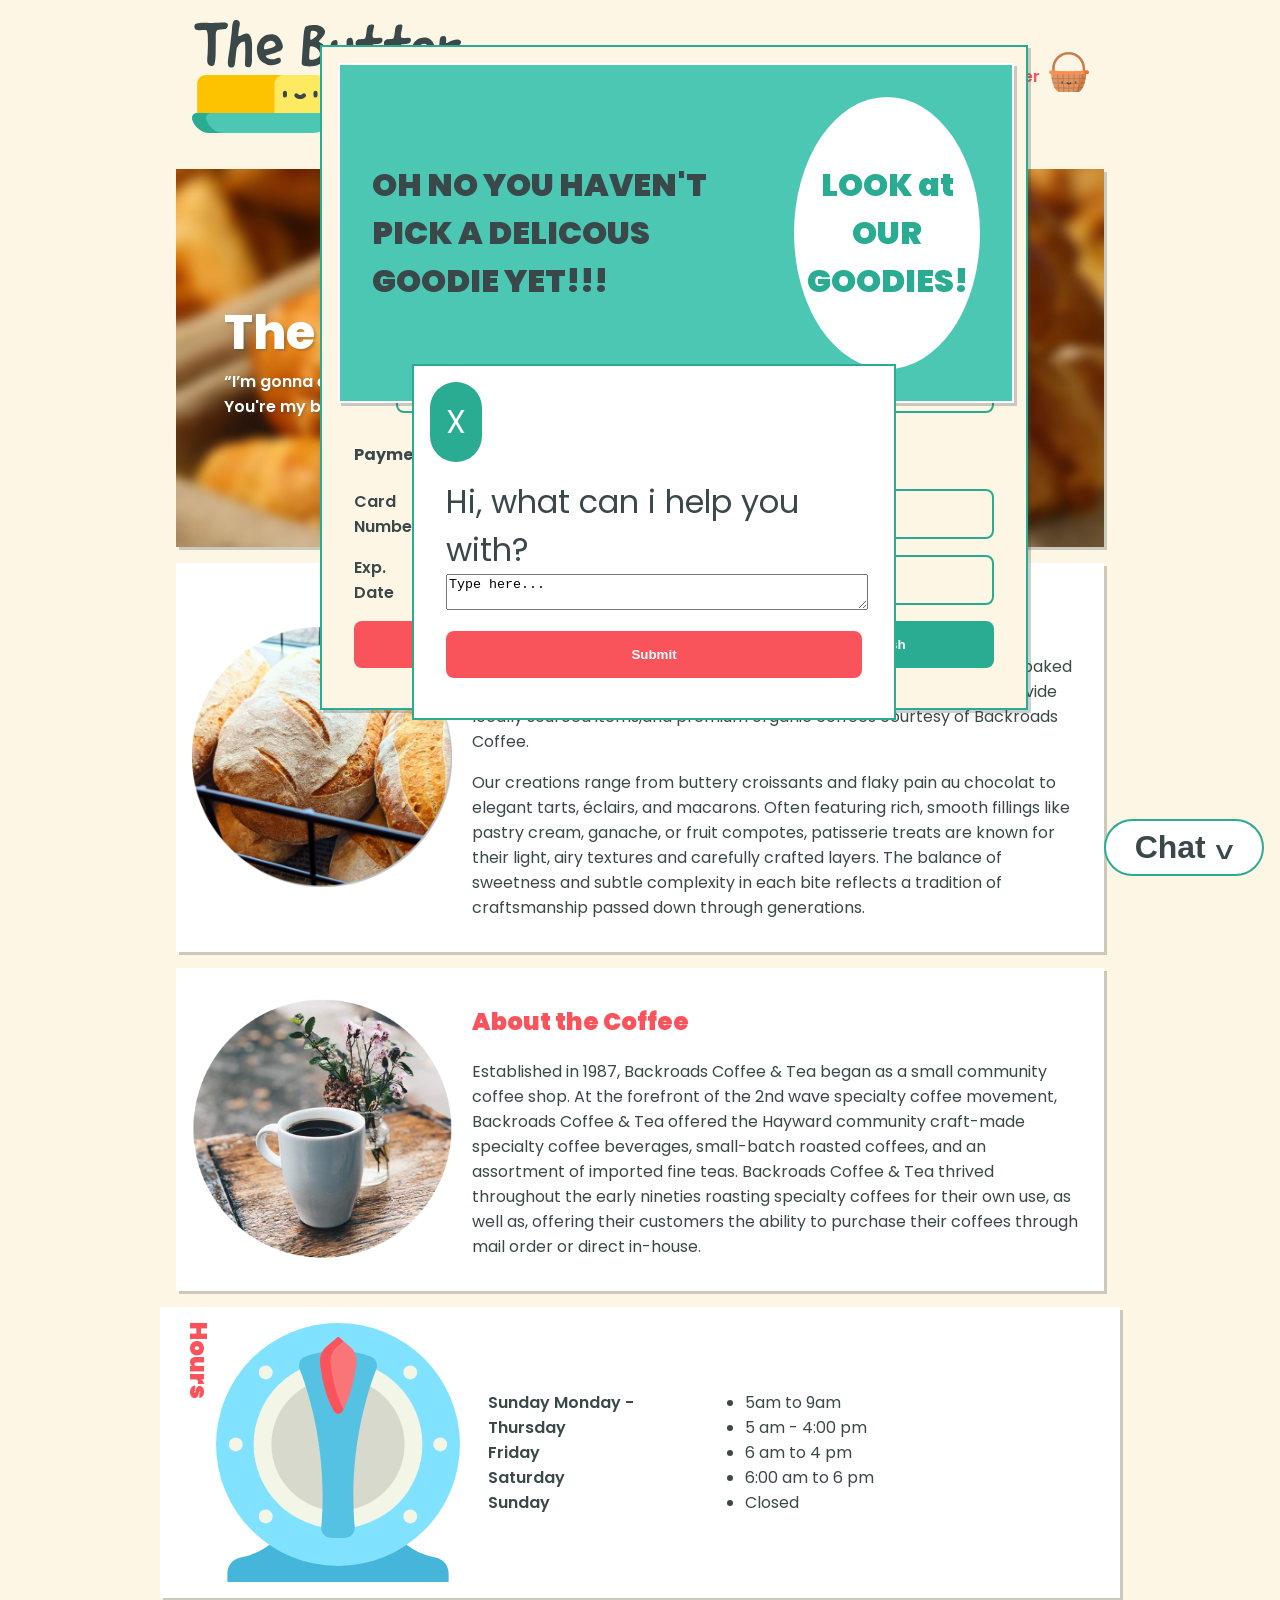
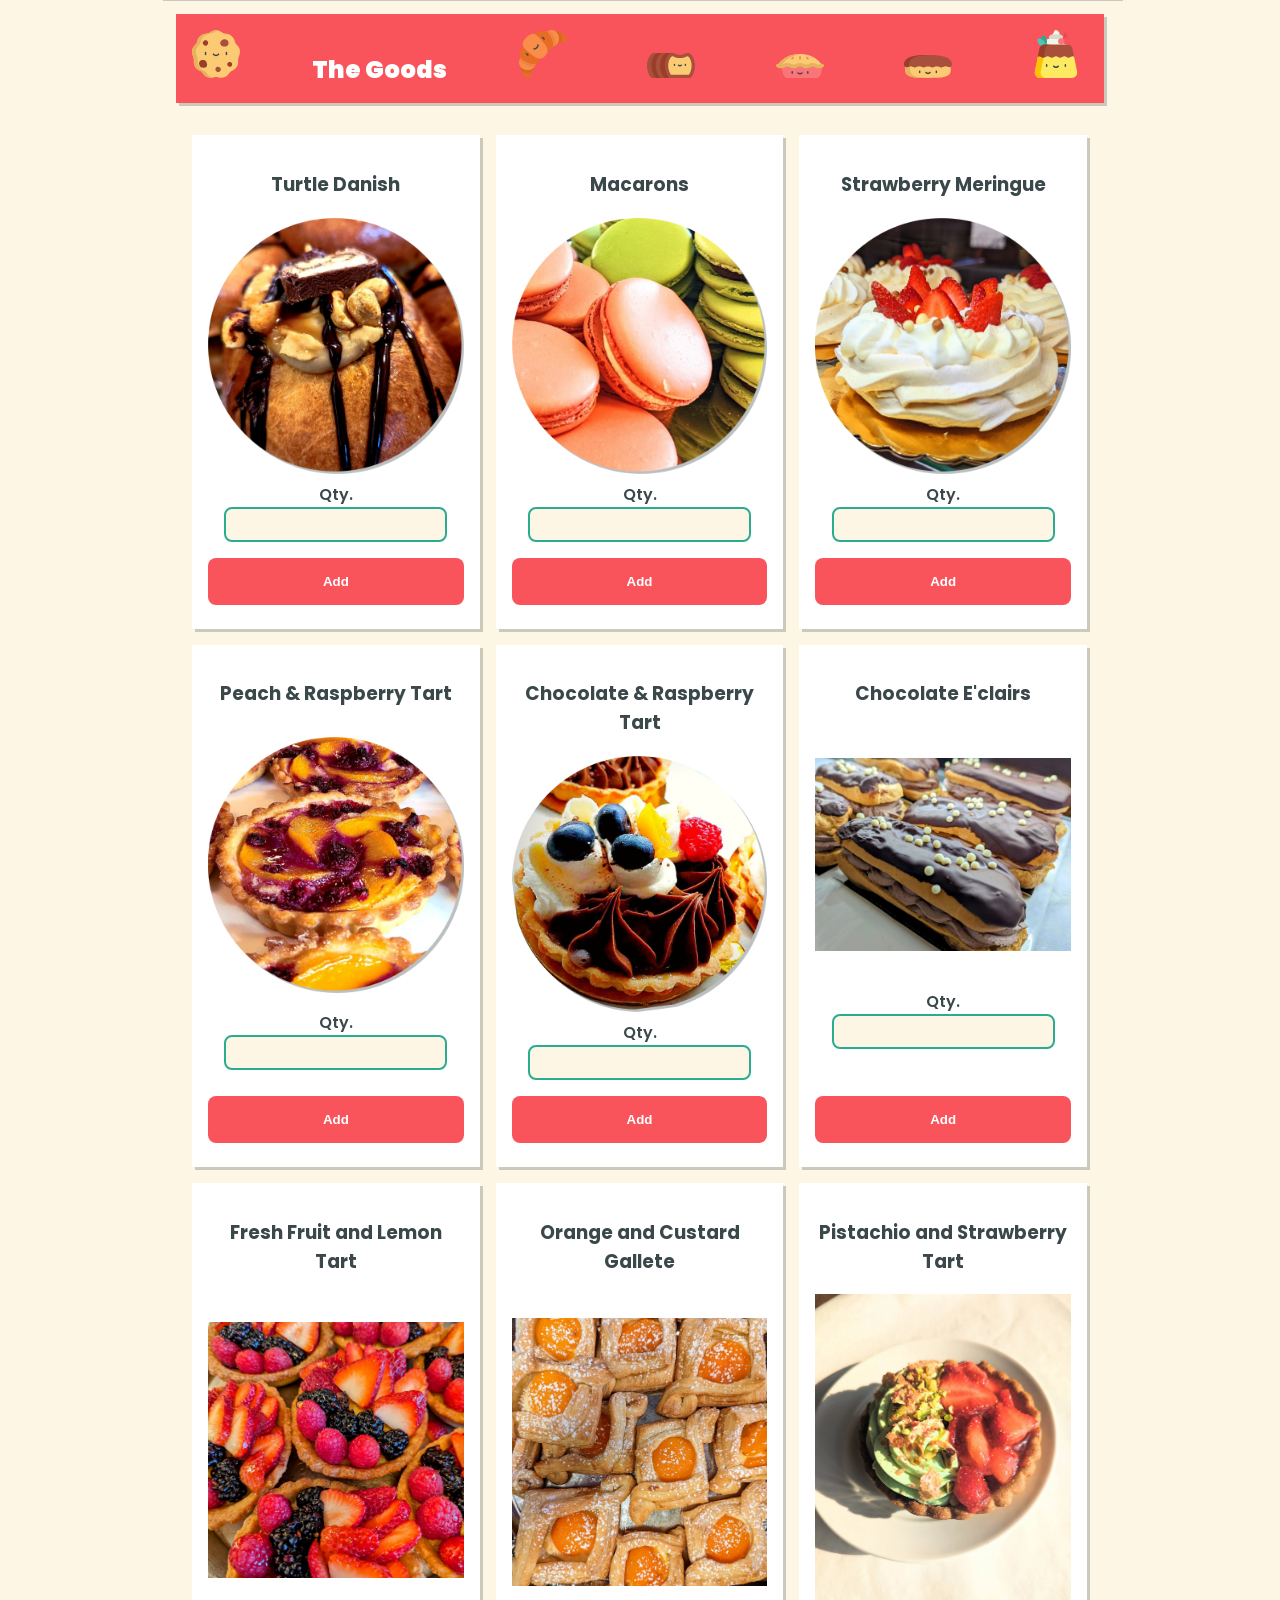
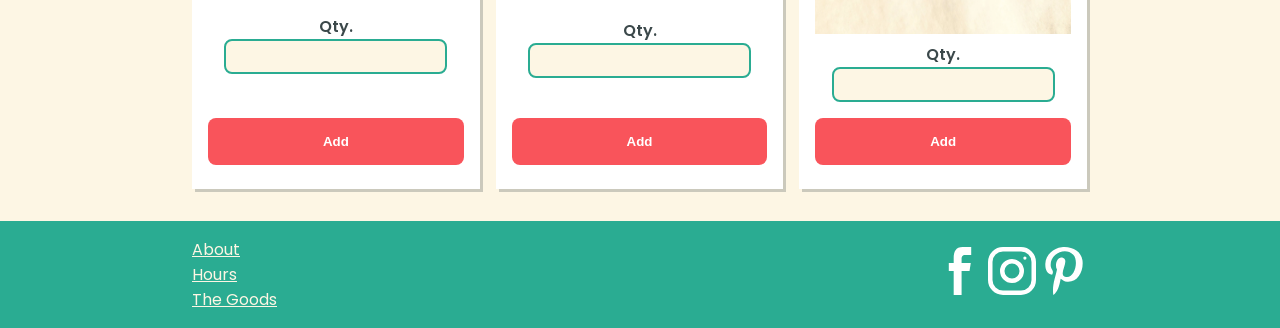
==== index.html @ 8647390a "added dialog box" ====
<!DOCTYPE html>
<html lang="en">
<head>
    <meta charset="UTF-8">
    <meta http-equiv="X-UA-Compatible" content="IE=edge">
    <meta name="viewport" content="width=device-width, initial-scale=1.0">
    <title>The Butter Half - Bakery</title>
    <link rel="stylesheet" href="styles.css">
    <script src="scripts.js"></script>
    <link rel="preconnect" href="https://fonts.googleapis.com">
    <link rel="preconnect" href="https://fonts.gstatic.com" crossorigin>
    <link href="https://fonts.googleapis.com/css2?family=Poppins:ital,wght@0,100;0,200;0,300;0,400;0,500;0,600;0,700;0,800;0,900;1,100;1,200;1,300;1,400;1,500;1,600;1,700;1,800;1,900&display=swap" rel="stylesheet">
    <script src="scripts.js"></script>
    <link rel="apple-touch-icon" sizes="180x180" href="images/favicon/apple-touch-icon.png">
    <link rel="icon" type="image/png" sizes="32x32" href="images/favicon/favicon-32x32.png">
    <link rel="icon" type="image/png" sizes="16x16" href="images/favicon/favicon-16x16.png">
    <link rel="manifest" href="images/favicon/site.webmanifest">
    <link rel="preconnect" href="https://fonts.googleapis.com">
    <link rel="preconnect" href="https://fonts.gstatic.com" crossorigin>
    <link href="https://fonts.googleapis.com/css2?family=Kablammo&display=swap" rel="stylesheet">
</head>
<body>
    <div class="overlay toggle-nav"></div>
    <header>
        <img src="images/butter-half-logo.svg" alt="The Butter Half">
        <div class="hamburger" onclick="toggleNav()"><hr><hr><hr></div>
        <nav class="toggle-nav">
            <a href="#about">about</a>
            <a href="#hours">hours</a>
            <a href="#order">order</a>
        </nav>
    </header>
    <main>
        <section>
            <h1>The Butter Half Bakery</h1>
            <p>“I’m gonna eat you 'cause baby<br>You're my butter half”</p>
        </section>
        <section id="about" class="about">
            <img src="images/about.png" alt="bread in a basket">
            <div>
                <h2>About the Bakery</h2>
                <p>We make all of our food from scratch, ranging from authentic French baked goods to an assortment of American offerings, and we're proud to provide locally sourced items,and premium organic coffees courtesy of Backroads Coffee.</p>
                <p>Our creations range from buttery croissants and flaky pain au chocolat to elegant tarts, éclairs, and macarons. Often featuring rich, smooth fillings like pastry cream, ganache, or fruit compotes, patisserie treats are known for their light, airy textures and carefully crafted layers. The balance of sweetness and subtle complexity in each bite reflects a tradition of craftsmanship passed down through generations.</p>
            </div>
        </section>
        <section class="about">
            <img src="images/classic-cup-of-coffee.png" alt="bread in a basket">
            <div>
                <h2>About the Coffee</h2>
                <p>Established in 1987, Backroads Coffee & Tea began as a small community coffee shop. At the forefront of the 2nd wave specialty coffee movement, Backroads Coffee & Tea offered the Hayward community craft-made specialty coffee beverages, small-batch roasted coffees, and an assortment of imported fine teas. Backroads Coffee & Tea thrived throughout the early nineties roasting specialty coffees for their own use, as well as, offering their customers the ability to purchase their coffees through mail order or direct in-house.</p>
            </div>
        </section>
        <section id="hours" class="hours">
            <img src="images/timer.svg" alt="blue timer">
            <div>
                <h2>Hours</h2>
                <p>Sunday
                    Monday - Thursday<br>
                    Friday<br>
                    Saturday<br>
                    Sunday</p>
                <ul>
                    <li>5am to 9am </li>
                    <li>5 am - 4:00 pm</li>
                    <li>6 am to 4 pm</li>
                    <li>6:00 am to 6 pm</li>
                    <li>Closed</li>
                </ul>
            </div>
        </section>
        <section class="goods" id="order">
            <img src="images/cookie.svg" alt="cookie">
            <h2>The Goods</h2>
            <img src="images/croissant.svg" alt="croissant">
            <img src="images/bread.svg" alt="bread">
            <img src="images/pie.svg" alt="pie">
            <img src="images/donut.svg" alt="chocolate covered donut">
            <img src="images/pudding.svg" alt="pudding">
        </section>
        <section class="order">
            <form>
                <div>
                    <h3>Turtle Danish</h3>
                    <img src="images/danish.png" alt="delicious danish">
                    <label>Qty.<input type="number"></label>
                    <button onclick="addtoCart()">Add</button>
                </div>
                <div>
                    <h3>Macarons</h3>
                    <img src="images/macarons.png" alt="macarons">
                    <label>Qty.<input type="number"></label>
                    <button onclick="addtoCart()">Add</button>
                </div>
                <div>
                    <h3>Strawberry Meringue</h3>
                    <img src="images/strawberry-meringue.png" alt="strawberry meringue">
                    <label>Qty.<input type="number"></label>
                    <button onclick="addtoCart()">Add</button>
                </div>
                <div>
                    <h3>Peach & Raspberry Tart</h3>
                    <img src="images/peach-and-raspberry-tart.png" alt="Peach and Raspberry tart">
                    <label>Qty.<input type="number"></label>
                    <button onclick="addtoCart()">Add</button>
                </div>
                <div>
                    <h3>Chocolate & Raspberry Tart</h3>
                    <img src="images/chocolate-raspberry-tart.png" alt="Fruit tart">
                    <label>Qty.<input type="number"></label>
                    <button onclick="addtoCart()">Add</button>
                </div>
        
                <div>
                    <h3>Chocolate E'clairs</h3>
                    <img src="images/chocolate-eau-clair.webp" alt="Fruit custard tart">
                    <label>Qty.<input type="number"></label>
                    <button onclick="addtoCart()">Add</button>
                </div>
                <div>
                    <h3>Fresh Fruit and Lemon Tart</h3>
                    <img src="images/fruit-tart.webp" alt="Fruit custard tart">
                    <label>Qty.<input type="number"></label>
                    <button onclick="addtoCart()">Add</button>
                </div>
                <div>
                    <h3>Orange and Custard Gallete</h3>
                    <img src="images/orange-gallete.webp" alt="Fruit custard tart">
                    <label>Qty.<input type="number"></label>
                    <button onclick="addtoCart()">Add</button>
                </div>
                <div>
                    <h3>Pistachio and Strawberry Tart</h3>
                    <img src="images/pistachio-strawberry-tart.webp" alt="Fruit custard tart">
                    <label>Qty.<input type="number"></label>
                    <button onclick="addtoCart()">Add</button>
                </div>
        </form>
        </section>
        <div class="cart">
            <form>
            <h3>Cart</h3>
            <div class="oh-no">
                <p>OH NO YOU HAVEN'T PICK A DELICOUS GOODIE YET!!!</p>
                <a href="#order" class="button">LOOK at OUR GOODIES!</a>
            </div>
            <div>
                <h4>Item Name</h4>
                <p>1</p>
                <p>Price $1.00</p>
                <label><input type="checkbox">Keep in Cart</label>
                <label><input type="checkbox">Remove from Cart</label>
            </div>
            <h4>Information</h4>
            <div>
                <label>First
                    <input type="text">
                </label>
                <label>Last
                    <input type="text">
                </label>
            </div>
            <label>Address
                <input type="text">
            </label>
            <div>
                <label>
                    City
                    <input type="text">
                </label>
                <label>Zipcode
                    <input type="number">
                </label>
            </div>
            <h4>Payment Information</h4>
            <label>Card Number
                <input type="number">
            </label>
            <div>
                <label>Exp. Date
                    <input type="datetime">
                </label>
                <label>Sec. Code
                    <input type="number">
                </label>
            </div>
            <div>
            <input type="submit" value="Eat!">
            <input type="reset" value="Throw it in the trash"></div>
            <span class="exit">X</span>
        </form>
        <dialog>
            <img src="images/cookie.svg" alt="cookie">
            <img src="images/croissant.svg" alt="croissant">
            <img src="images/bread.svg" alt="bread">
            <img src="images/pie.svg" alt="pie">
            <img src="images/donut.svg" alt="chocolate covered donut">
            <img src="images/pudding.svg" alt="pudding">
            <p>OMG!!!!<br>
            Thanks for you're Order!!!!<br>
            See you in the Store soon.</p>
        </dialog>
    </div>
    <div class="chat">
        <button>Chat <span>^</span></button>
        <div>
            <span>Hi, what can i help you with?</span>
            <form>
                <textarea>Type here...</textarea>
                <input type="submit">
            </form>
            <span class="exit">X</span>
        </div>
    </div>
    </main>
    <footer>
        <div>
            <a href="#about">About</a>
            <a href="#hours">Hours</a>
            <a href="#bakery">The Goods</a>
        </div>
        <div class="social">
            <a href="https://fb.com/"><img src="images/facebook.svg" alt="Facebook"></a>
            <a href="https://www.instagram.com/"><img src="images/instagram.svg" alt="Instagram"></a>
            <a href="https://www.pinterest.com/"><img src="images/pinterest.svg" alt="pinterest"></a>
        </div>
    </footer>
</body>
</html>
---- styles.css ----
body{
    background-color: #fdf6e4;
    margin:0;
    font-family: 'Poppins', sans-serif;
    color:#3b484a;
}
img{
    max-width: 100%;
}
header{
    display: flex;
    justify-content: space-between;
    align-items: center;
    padding:1rem;
}
header>img{
    width:30%;
    max-width: 20rem;
}
header>nav{
    display:none;
    position:fixed;
    top:6.6rem;
    right:-100%;
    width: calc(100% - 2px);
    display:flex;
    flex-direction: column;
    justify-content: center;
    background-color: white;
    transition: right 4s ease-in-out;
    border:1px solid #f9545b;
}
header>nav.show{
    right:0;
}
.overlay{
    width:100%;
    height:calc(100% - 6.75rem);
    background-color: #f9545c67;
    position: fixed;
    right:-100%;
    bottom:0;
    transition: right .2s ease-in-out;
}
.overlay.show{
    right:0;
}
header>nav>a{
    text-align:center;
    color:#f9545b;
    padding:3rem;
    border:.025rem solid #f9545b;
    font-weight: 600;
    text-decoration: none;
    position:relative;
}
header>nav>a:hover{
    text-decoration: underline;
    color:#fa7578;
}
header>nav>a:nth-child(3):after{
    content:url(images/wicker-basket.svg);
    position:absolute;
    right:calc(50% - 4.5rem);
    top:2.25rem;
    width:2.5rem;
    height: 2.5rem;
}
header>.hamburger{
    width:3rem;
}
.hamburger>hr{
    border:.125rem solid #f9545b;
    border-radius: .125rem;
}
h1{
    margin:0;
    font-weight: 800;
}
h2{
    font-weight: 900;
    color:#f9545b;
}
section{
    background-color:white;
    margin:1rem;
    padding:1rem;
    box-shadow: 3px 3px 0px #3b484a42;
}
section.goods{
    background-color:#f9545b;
    display: flex;
    flex-wrap:wrap;
    justify-content: space-between;
    align-items: baseline;
}
section.goods>img{
    width:3rem;
    margin:0 .5rem .5rem;
    animation: rotate 2s linear infinite;
    transform-origin: center;
}
@keyframes rotate{
    from{
        transform: rotate(0);
    }
    to{
        transform: rotate(360deg);
    }
}
section.goods>img:first-child{
    margin-left:0;
}
section.goods>h2{
    color:#fff;
    margin:0;
}
main>section:first-child{
    background-image:url(images/croissant.jpg);
    background-size:cover;
    background-position: center;
    color:#fff;
    padding:3rem 4rem;
    text-shadow: 2px 2px 2px #3b484a42;
}
main>section:first-child>p{
    margin:0;
    font-weight: 600;
}
main>.hours>img{
    width:300px;
    display:block;
    margin:auto;
}
.hours{
    position: relative;
}
.hours h2{
    transform: rotate(90deg);
    transform-origin: center;
    position: absolute;
    top:1rem;
    left:0;
}
main>.hours>div>p{
    display:inline-block;
    width:45%;
}
main>.hours>div>ul{
    display:inline-block;
    width:30%;
}
main>.hours>div>ul{
    padding-right:.5rem;
    width:30%;
}
main>.hours>div>p{
    font-weight: 600;
}
main>.order{
    background-color:transparent; 
    box-shadow: unset;  
}
main>.order>form{
    display:flex;
    flex-wrap:wrap;
    grid-gap:1rem;
    padding:0;
}
.order>form>div{
    width:calc(50% - 2.5rem);
    background-color:white;
    padding:1rem;
    box-shadow: 3px 3px 0px #3b484a42;
    text-align: center;
    display:flex;
    flex-direction:column;
    justify-content: space-between;
}
form>h3{
    color:#f9545b;
}
input[type=submit], input[type=reset], button{
    background-color:#f9545b;
    color:#fff;
    font-weight: 600;
    border:0;
    padding:1rem;
    border-radius: .5rem;
    display: block;
    width:100%;
    margin:.5rem 0;
}
input[type=reset]{
    background-color: #2aac92;
}
input:hover[type=submit], button:hover{
    background-color:#fa7578;
}
input:hover[type=reset]{
    background-color: #4cc7b3;
}
label{
    font-weight: 600;
    display: block;
    text-align: center;
    margin:.5rem auto;
}
input[type=number], [type=text], [type=datetime]{
    border:.125rem solid #2aac92;
    background-color:#fdf6e4;
    border-radius:.5rem;
    padding:.5rem;
    width: calc(100% - 1.25rem);
}
input:focus[type=number], input:focus[type=text], input:focus[type=datetime]{
    border:.125rem solid #4cc7b3;
    outline:none;
}
footer{
    background-color:#2aac92;
    padding:1rem;
    display:flex;
    justify-content: space-between;
    align-items: center;
}
footer>div:first-child{
    display:flex;
    flex-direction: column;
}
footer a{
    color:#fdf6e4;
}
.social img{
    height:3rem;
    width:3rem;
}

.cart{
    background-color: #fdf6e4;
    display: block;
    position: fixed;
    width: calc(90vw - 4rem);
    left:5vw;
    top:5vh;
    padding:2rem;
    box-shadow: 3px 3px 0px #3b484a42;
    border:2px solid #2aac92;
    max-height: 80vh;
    overflow: scroll;
}
.oh-no{
    font-size: 2rem;
    font-weight: 900;
    position: absolute;
    top:1rem;
    left:1rem;
    background-color: #4cc7b3;
    padding:2rem;
    width:calc(100% - 6rem);
    z-index: 3;
    border:2px solid white;
    box-shadow: 3px 3px 0px #3b484a42;
    animation: fade-in 1s ease-in-out .3s 1 alternate both;
}
.oh-no.remove, .cart.remove{
    display: none;
}
dialog{
    position: fixed;
    font-size: 250%;
    top:5vh;
    z-index: 100;
    height: 80vh;
    width: calc(100vw - 6rem);
    text-align: center;
    background-color: #f9545b;
    color: #fff;
    animation: text-color .1s linear infinite alternate;
    font-weight: 900;
    font-family: "Kablammo", system-ui;
}
dialog.success{
    display: block;
}
@keyframes text-color {
    from{
        color:#fff;
    }
    to{
        color: #4cc7b3;
    }
}
dialog>img{
    width:5rem;
    animation: rotate 2s linear infinite;
    position: absolute;
}
dialog>img:first-child{
    top:1rem;
    left:1rem;
}
dialog>img:nth-child(2){
    bottom:5rem;
    left:5rem;
}
dialog>img:nth-child(3){
    bottom:5rem;
    left:50%;
}
dialog>img:nth-child(4){
    bottom:5rem;
    right: 5rem;
}
dialog>img:nth-child(5){
    top:1.5rem;
    right: 1rem;
}
dialog>img:nth-child(6){
    bottom:15rem;
    right: calc(50% - 3rem);
}
dialog>img:nth-child(even){
    animation: blowup 2s ease-in-out infinite alternate both;
}
@keyframes blowup {
    from{
        transform: scale(1);
    }
    to{
        transform: scale(2.5);
    }
}
@keyframes fade-in{
    from{
        opacity: 0;
    }
    to{
        opacity:1;
    }
}
.button{
    font-size: 2rem;
    background-color: #fff;
    padding:2rem;
    color:#2aac92;
    text-align: center;
    border-radius: 100%;
    padding:4rem .5rem;
    text-decoration: none;
    font-weight:900;
}
.button:hover{
    background-color: #f9545b;
}
.cart h3{
    margin: 0 0 0 4rem;
}
.cart label{
    text-align: left;
}
.cart>form{
    justify-content: flex-start;
}
.cart>form>div{
    display: flex;
    justify-content: space-between;
    align-items: center;
    flex-wrap: wrap;
    gap:2rem;
    
}
.cart label{
    width: 100%;
    display: flex;
    justify-content:center;
    gap:.5rem;
}
.exit{
    background-color: #2aac92;
    color:#fff;
    position: absolute;
    top:1rem;
    left:1rem;
    border-radius: 2rem;
    padding:1rem;
}
.exit:hover{
    background-color: #f9545b;
}
.cart.add{
    display: block
}
.chat>button{
    position: fixed;
    bottom:1rem;
    right:1rem;
    background-color: #fff;
    font-size: 2rem;
    border: 2px solid #2aac92;
    width: 10rem;
    color: #3b484a;
    padding:.5rem;
    border-radius: 2rem;
    cursor: pointer;
}
.chat>button>span{
    transform-origin: center;
    transform: rotate(180deg);
    display: inline-block;
    transition: transform 1s ease-in-out .5s;
}
.chat>button>span.rotate{
    transform: rotate(0deg);
}
.chat>div{
    position: fixed;
    bottom:-100%;
    right:2rem;
    animation: slide-up 10s ease-in-out 1s 1 forwards;
    background-color: #fff;
    border: 2px solid #2aac92;
    padding:7rem 2rem 2rem;
    font-size: 2rem;
    width:calc(100% - 6rem);
}
.chat>div.hide{
    animation: hide 10s ease-in-out 1s 1 both;
}
textarea{
    width:100%;
}
@keyframes slide-up {
    from{
        bottom:-100%;
        right:1rem;
    }
    to{
        bottom:20%;
        right:1rem;
    }
}
@keyframes hide {
    from{
        bottom:20%;
        right:1rem;
    }
    to{
        bottom:-100%;
        right:1rem;
    }
    
}
.chat .exit{
    animation: appear .1s linear 10s 1 both;
}
@keyframes appear {
    from{
        display: none
    }
    to{
        display: block;
    }
    
}
@media (min-width:900px){
    header{
        padding:1rem calc((100% - 56rem)/2);
    }
    header>nav.toggle-nav{
        position: unset;
        background-color: transparent;
        flex-direction: row;
        justify-content: flex-end;
        border:0;
    }
    header>nav>a{
        border:0;
    }
    header>.hamburger{
        display: none;
    }
    h1{
        font-size: 3rem;
    }
    main>section{
        max-width: 56rem;
        margin:1rem auto;
    }
    main>section:first-child{
        padding:8rem 1rem;
    }
    main>section:first-child>h1, main>section:first-child>p{
        width:52rem;
        margin:auto;
    }
    main>.about>img, main>.hours>img{
        width:29%;
        max-width: 300px;
        vertical-align:middle;
        display:inline-block;
    }
    main>.about>div, main>.hours>div{
        display:inline-block;
        width: 68%;
        margin-left:1rem; 
        vertical-align:middle;
    }
    main>.hours{
        padding-left:3rem;
    }
    main>.hours>div>p{
        width:35%;
    }
    .order>form>div{
        width:calc(33% - 2.5rem);
    }
    footer{
        padding:1rem calc((100% - 56rem)/2);
    }
    .cart>form>div{
        flex-wrap: nowrap;
    }
    .cart{
        width:50vw;
        left:25vw;
    }
    .chat>div{
        width:calc(40vw - 6rem);
    }
    @keyframes slide-up {
    from{
        bottom:-100%;
        right:1rem;
    }
    to{
        bottom:20%;
        right:30vw;
    }
    }
    @keyframes hide {
        from{
            bottom:20%;
            right:30vw;
        }
        to{
            bottom:-100%;
            right:1rem;
        }
    }
}
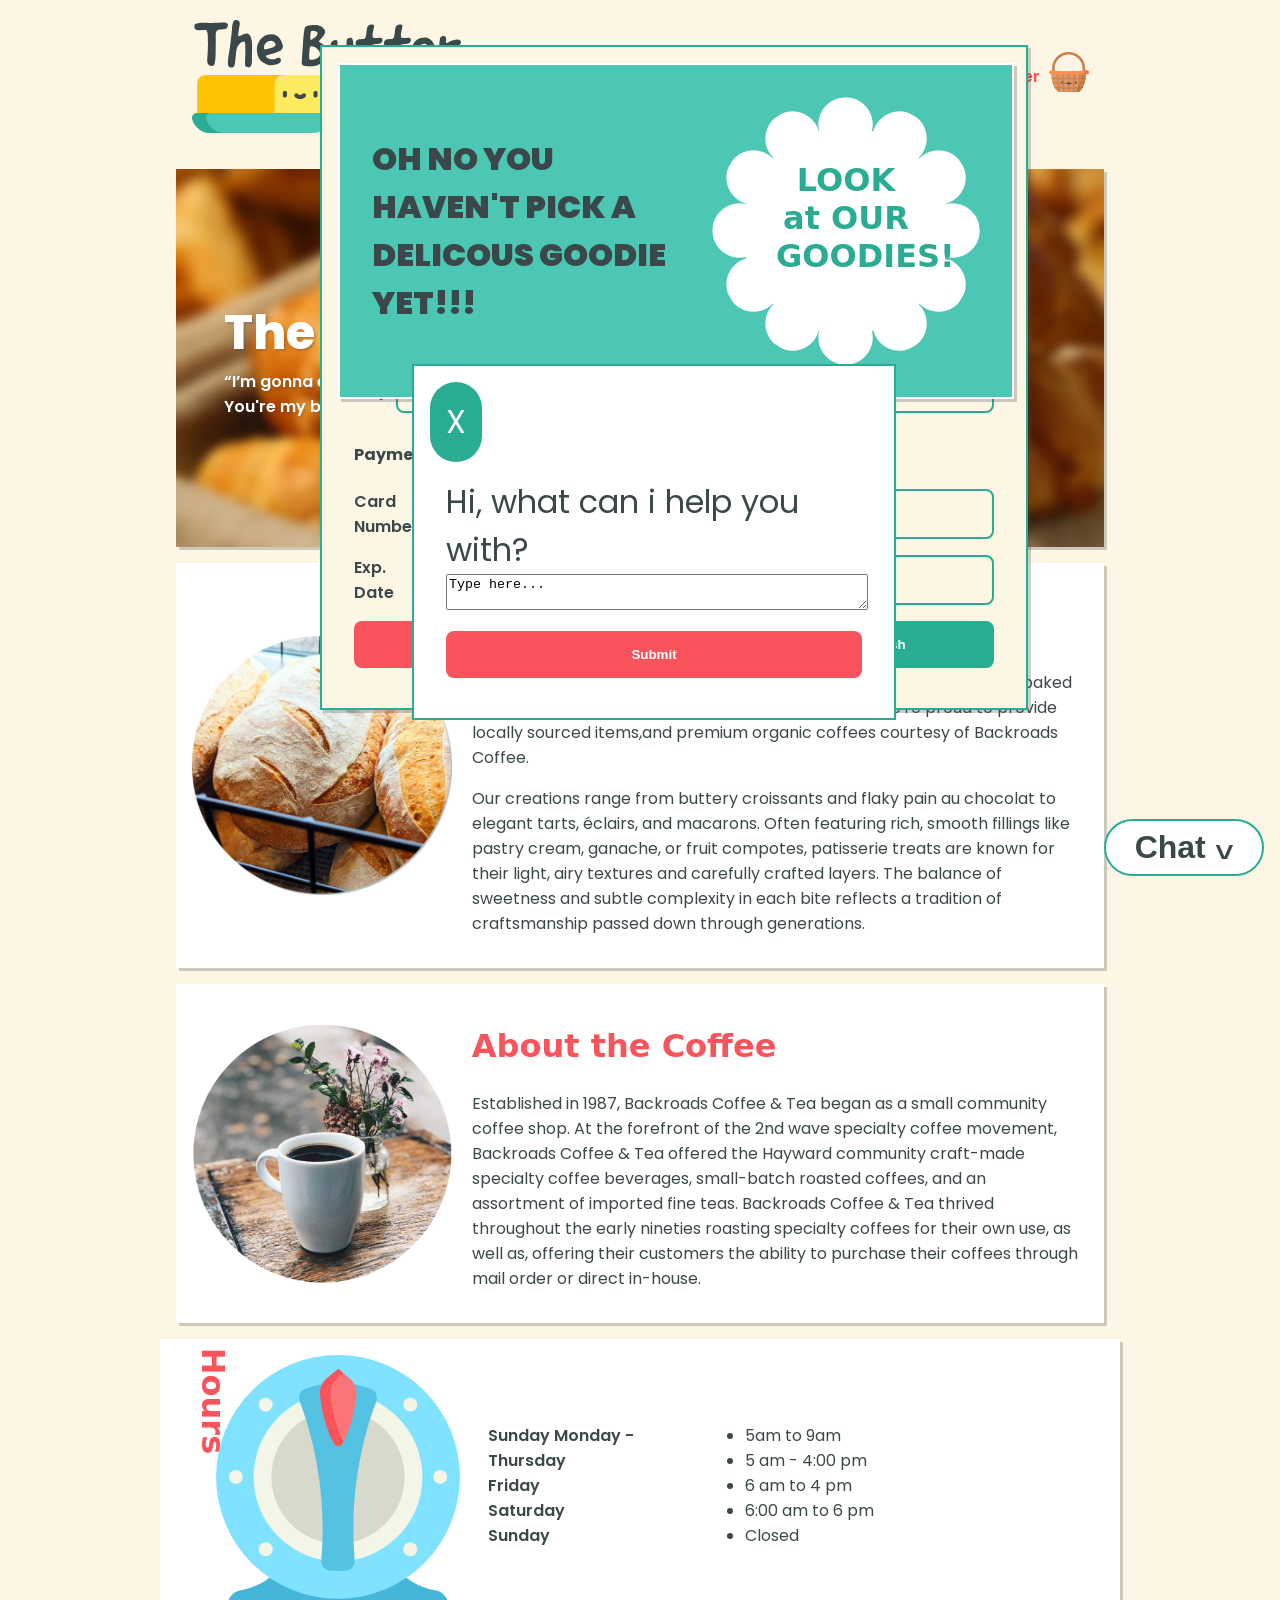
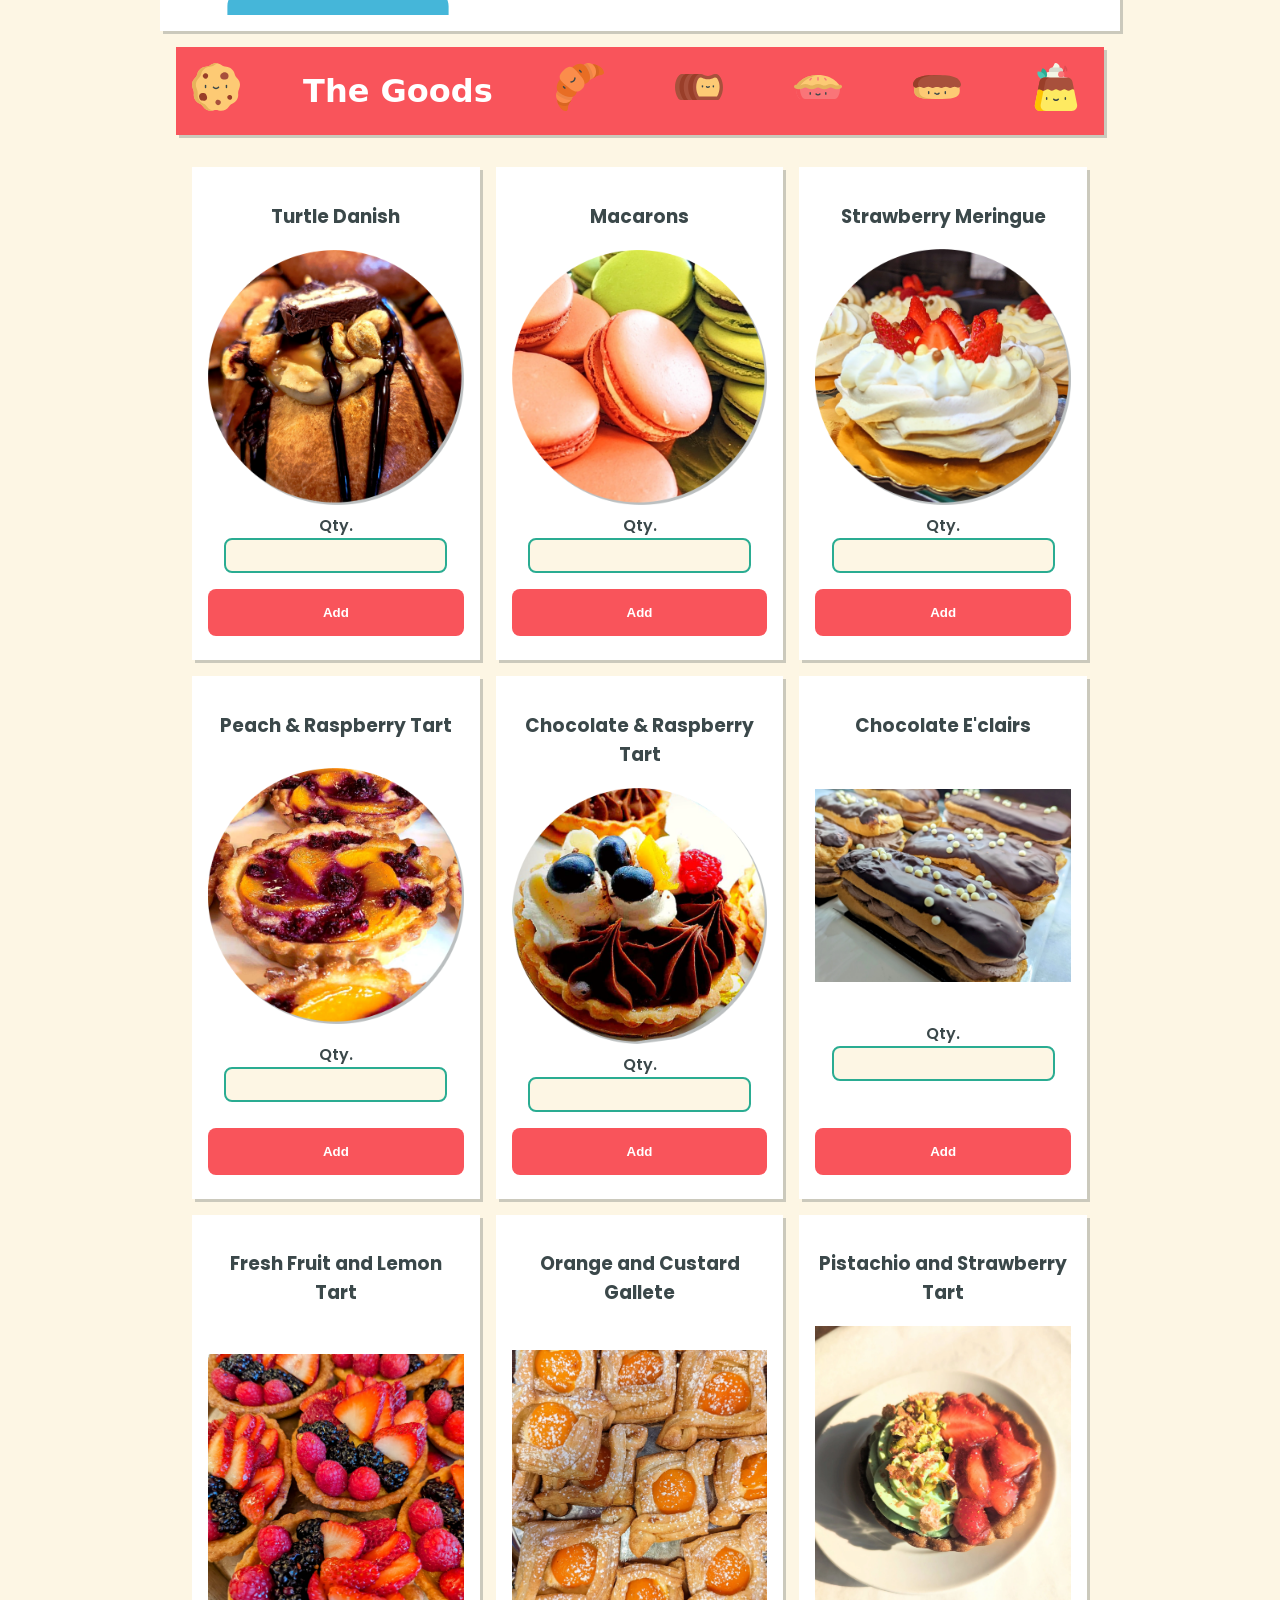
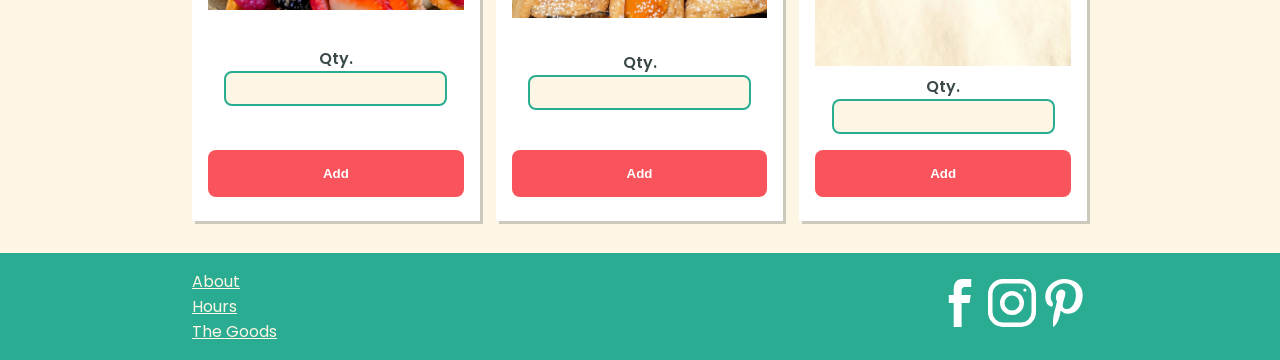
==== commit e3214146: "added dialog to chat submit" ====
--- a/index.html
+++ b/index.html
@@ -207,6 +207,9 @@
             <form>
                 <textarea>Type here...</textarea>
                 <input type="submit">
+                <dialog>Thanks for chatting. We will get back to you soon.
+                    <a class="button">Close</a>
+                </dialog>
             </form>
             <span class="exit">X</span>
         </div>
--- a/styles.css
+++ b/styles.css
@@ -80,6 +80,8 @@
 h2{
     font-weight: 900;
     color:#f9545b;
+    font-family: "Kablammo", system-ui;
+    font-size: 2rem;
 }
 section{
     background-color:white;
@@ -92,13 +94,31 @@
     display: flex;
     flex-wrap:wrap;
     justify-content: space-between;
-    align-items: baseline;
+    align-items: center;
 }
 section.goods>img{
     width:3rem;
     margin:0 .5rem .5rem;
-    animation: rotate 2s linear infinite;
+    animation-name: rotate;
+    animation-duration:  2s;
+    animation-timing-function:  linear;
+    animation-iteration-count:  infinite;
     transform-origin: center;
+}
+section.goods>img:nth-child(3){
+    animation-delay: .2s;
+}
+section.goods>img:nth-child(4){
+    animation-delay: .4s;
+}
+section.goods>img:nth-child(5){
+    animation-delay: .6s;
+}
+section.goods>img:nth-child(6){
+    animation-delay: .8s;
+}
+section.goods>img:nth-child(7){
+    animation-delay: 1s;
 }
 @keyframes rotate{
     from{
@@ -262,6 +282,9 @@
     border:2px solid white;
     box-shadow: 3px 3px 0px #3b484a42;
     animation: fade-in 1s ease-in-out .3s 1 alternate both;
+    display: flex;
+    justify-self: center;
+    flex-direction: column;
 }
 .oh-no.remove, .cart.remove{
     display: none;
@@ -271,8 +294,8 @@
     font-size: 250%;
     top:5vh;
     z-index: 100;
-    height: 80vh;
-    width: calc(100vw - 6rem);
+    height: 70vh;
+    width: calc(100vw - 10rem);
     text-align: center;
     background-color: #f9545b;
     color: #fff;
@@ -281,7 +304,23 @@
     font-family: "Kablammo", system-ui;
 }
 dialog.success{
-    display: block;
+    display:block;
+}
+dialog.get-back{
+    display: flex;
+    flex-direction: column;
+    align-items: center;
+    justify-content: center;
+    height: unset;
+    top:0;
+}
+.get-back .button{
+    background-color: #fff;
+    width:100px;
+    padding:3rem 2rem .5rem;
+}
+.get-back:hover{
+    background-color: #2aac92;
 }
 @keyframes text-color {
     from{
@@ -342,13 +381,19 @@
 .button{
     font-size: 2rem;
     background-color: #fff;
-    padding:2rem;
+    padding:4rem;
+    display: block;
     color:#2aac92;
     text-align: center;
     border-radius: 100%;
-    padding:4rem .5rem;
     text-decoration: none;
     font-weight:900;
+    font-family: "Kablammo", system-ui;
+    width: 140px; /* adjust to control the size */
+    aspect-ratio: 1;
+    --g:/20.56% 20.56% radial-gradient(#000 calc(71% - 1px),#0000 71%) no-repeat;
+    mask: 100% 50% var(--g),93.301% 75% var(--g),75% 93.301% var(--g),50% 100% var(--g),25% 93.301% var(--g),6.699% 75% var(--g),0% 50% var(--g),6.699% 25% var(--g),25% 6.699% var(--g),50% 0% var(--g),75% 6.699% var(--g),93.301% 25% var(--g),radial-gradient(100% 100%,#000 38.366%,#0000 calc(38.366% + 1px));
+
 }
 .button:hover{
     background-color: #f9545b;
@@ -366,7 +411,6 @@
     display: flex;
     justify-content: space-between;
     align-items: center;
-    flex-wrap: wrap;
     gap:2rem;
     
 }
@@ -427,6 +471,7 @@
 .chat>div.hide{
     animation: hide 10s ease-in-out 1s 1 both;
 }
+.get-back{display: block;}
 textarea{
     width:100%;
 }
@@ -548,4 +593,10 @@
             right:1rem;
         }
     }
+    .oh-no{
+        flex-direction: row;
+    }
+    .button{
+            width: 140px; /* adjust to control the size */
+    }
 }
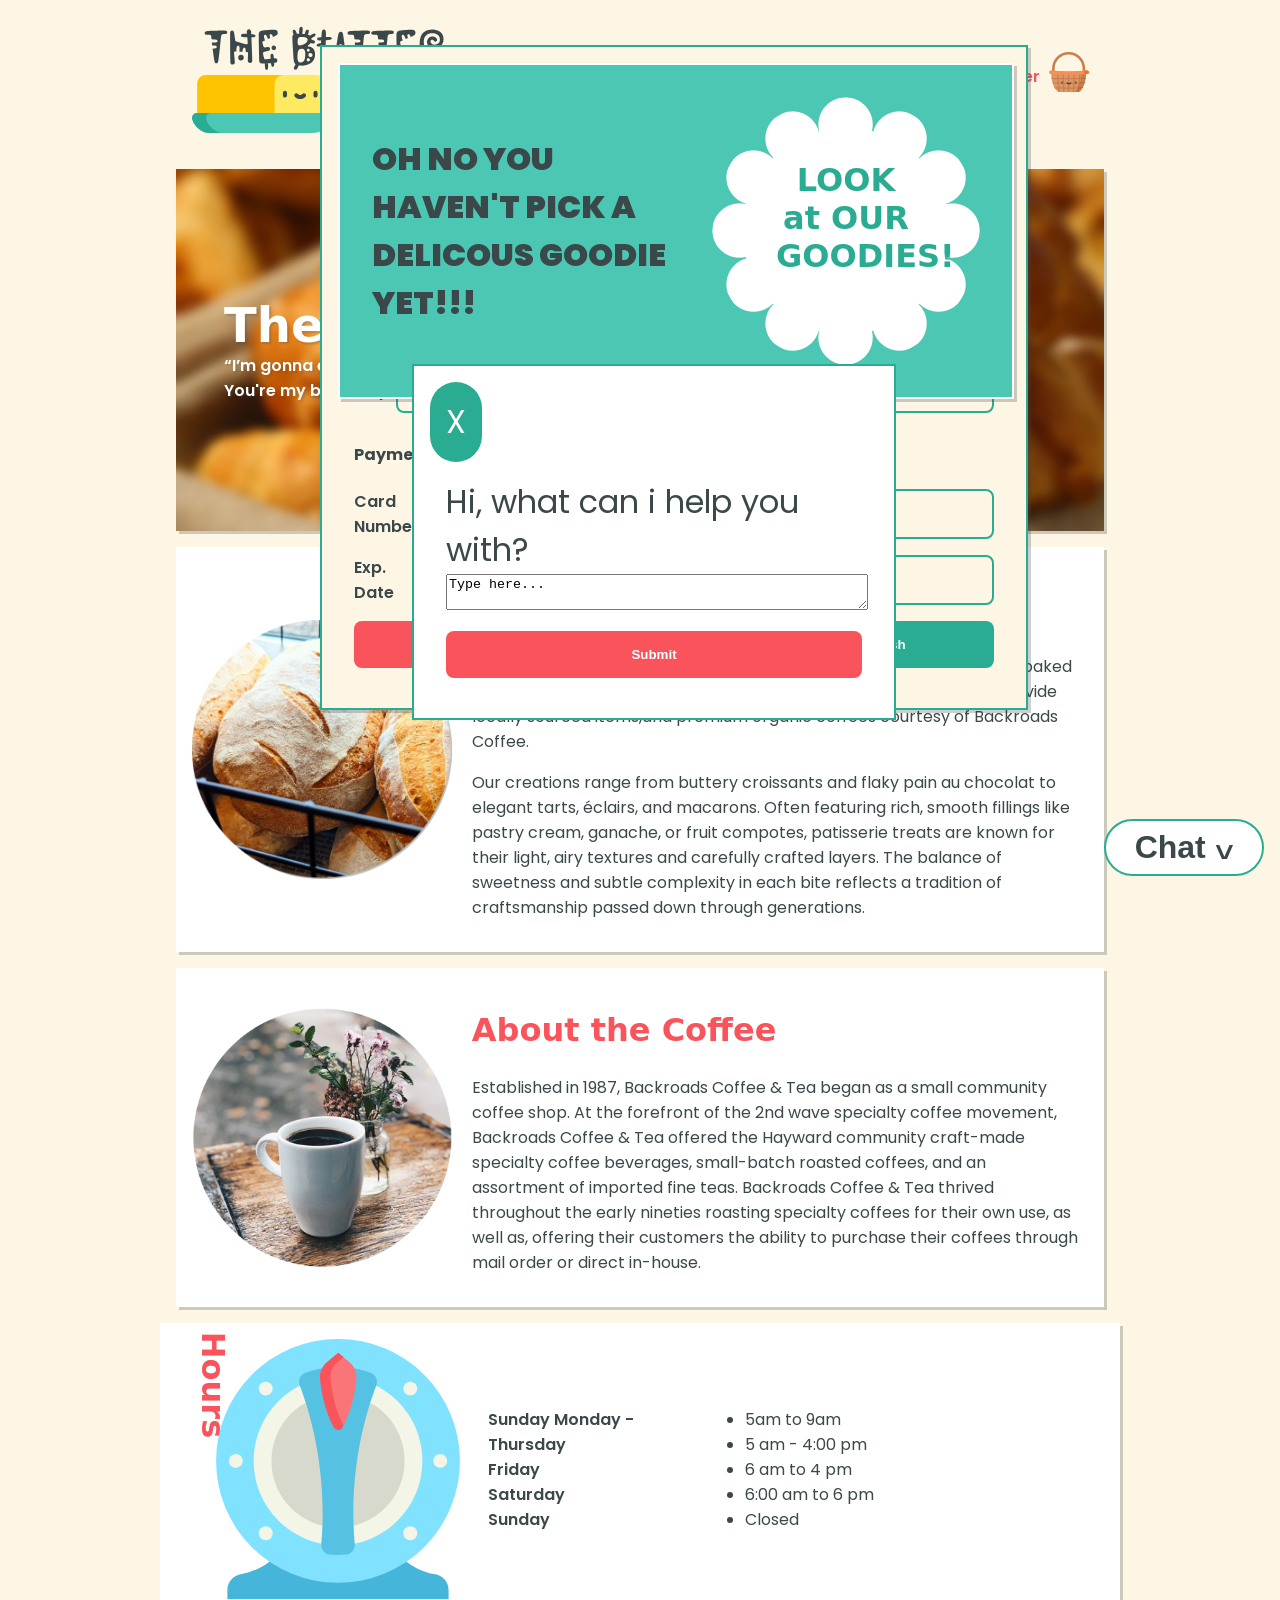
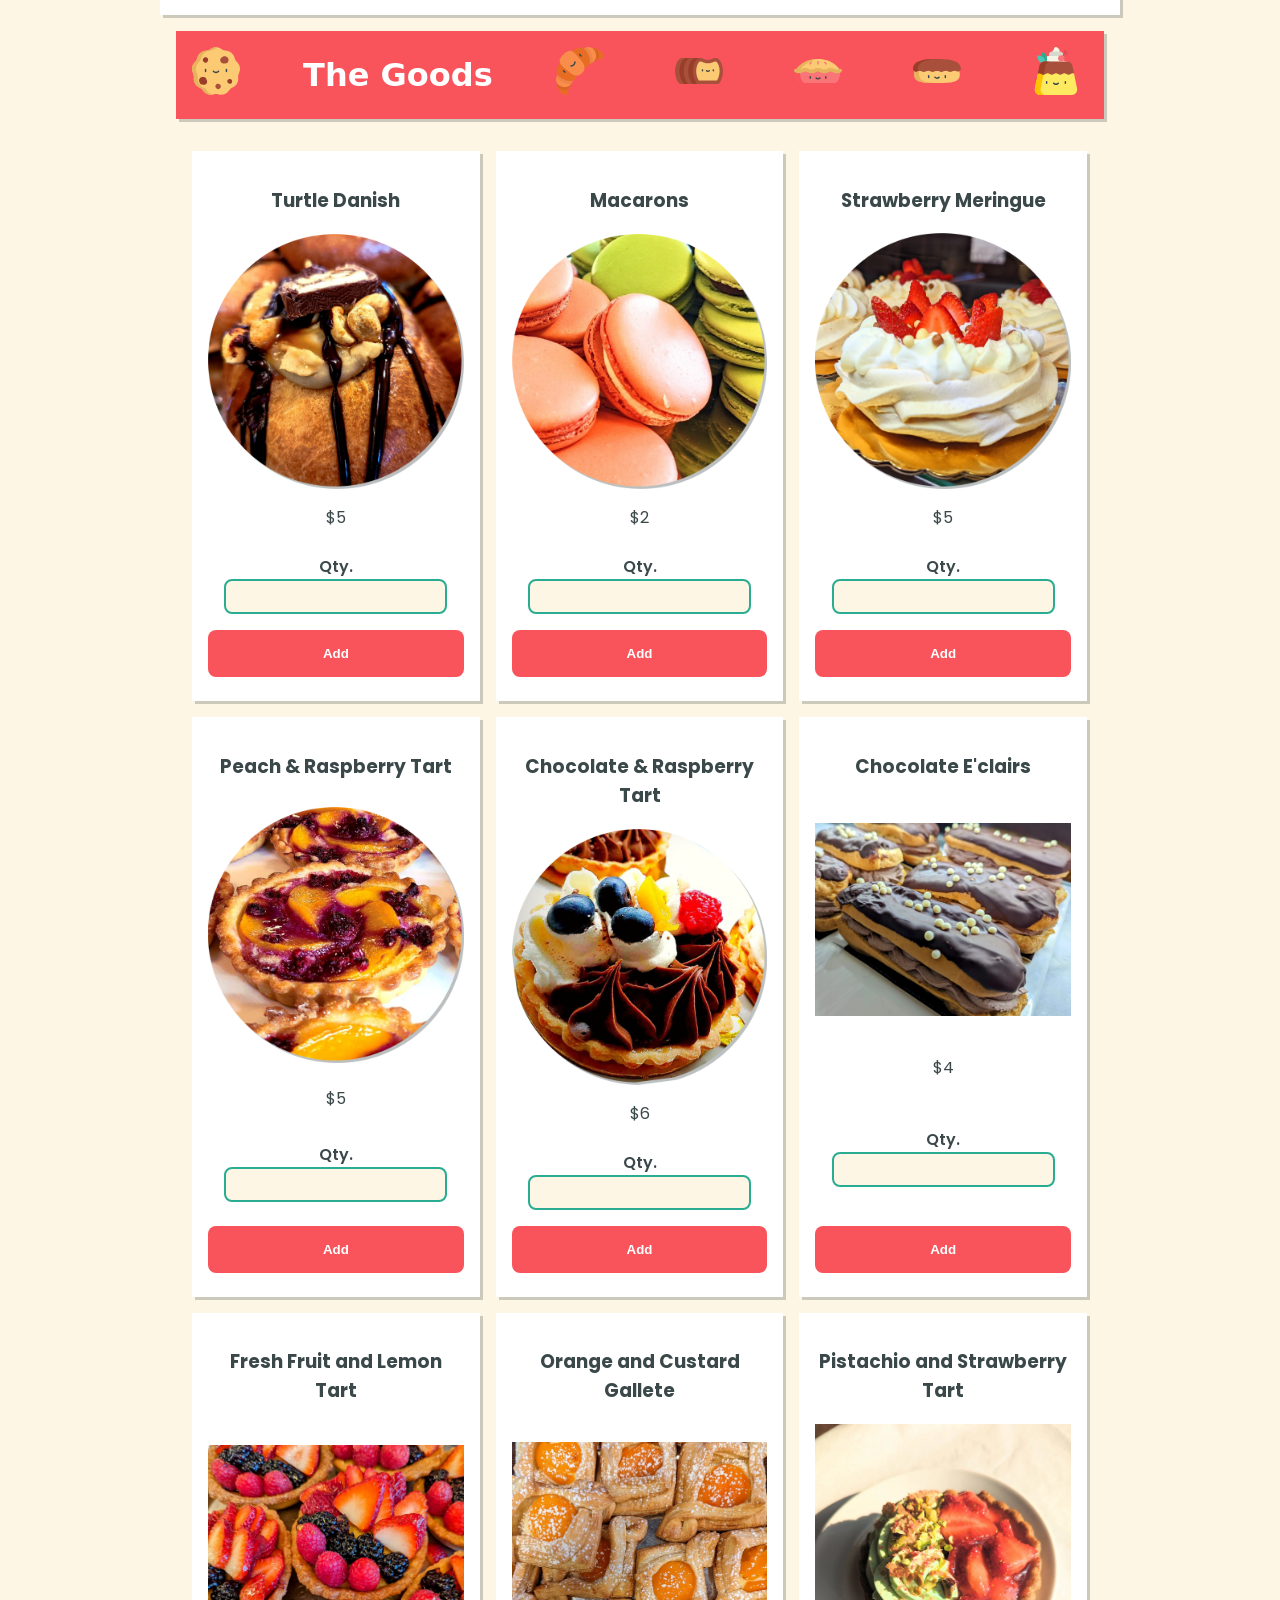
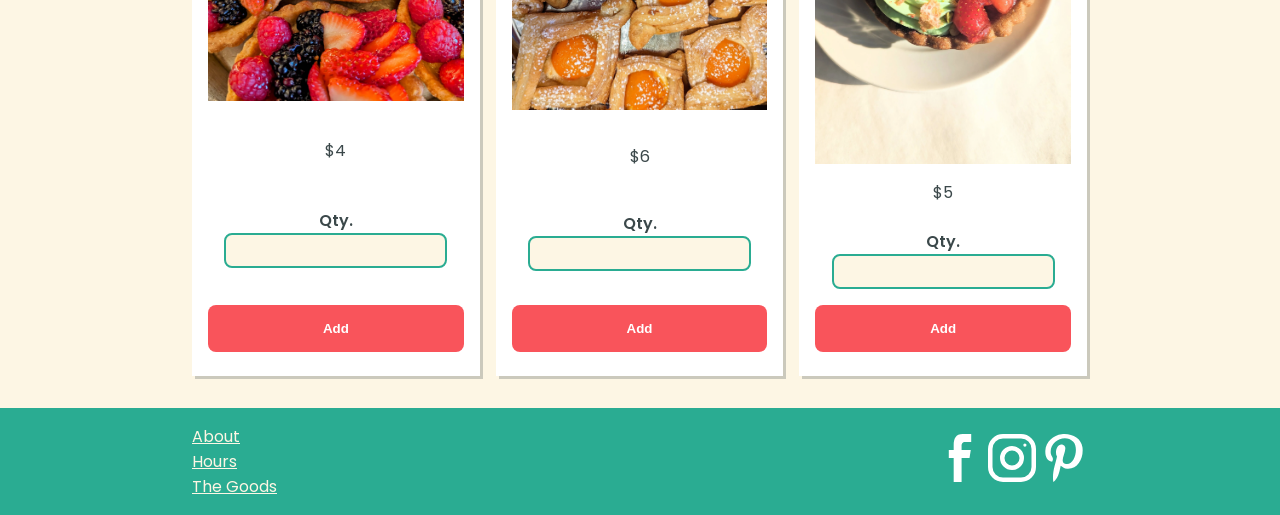
==== commit 489a6c2f: "added heatmap tracking script" ====
--- a/index.html
+++ b/index.html
@@ -4,6 +4,7 @@
     <meta charset="UTF-8">
     <meta http-equiv="X-UA-Compatible" content="IE=edge">
     <meta name="viewport" content="width=device-width, initial-scale=1.0">
+    <script type="text/javascript" src="//script.crazyegg.com/pages/scripts/0134/0431.js" async="async"></script>
     <title>The Butter Half - Bakery</title>
     <link rel="stylesheet" href="styles.css">
     <script src="scripts.js"></script>
@@ -82,30 +83,35 @@
                 <div>
                     <h3>Turtle Danish</h3>
                     <img src="images/danish.png" alt="delicious danish">
+                    <p>$5</p>
                     <label>Qty.<input type="number"></label>
                     <button onclick="addtoCart()">Add</button>
                 </div>
                 <div>
                     <h3>Macarons</h3>
                     <img src="images/macarons.png" alt="macarons">
+                    <p>$2</p>
                     <label>Qty.<input type="number"></label>
                     <button onclick="addtoCart()">Add</button>
                 </div>
                 <div>
                     <h3>Strawberry Meringue</h3>
                     <img src="images/strawberry-meringue.png" alt="strawberry meringue">
+                    <p>$5</p>
                     <label>Qty.<input type="number"></label>
                     <button onclick="addtoCart()">Add</button>
                 </div>
                 <div>
                     <h3>Peach & Raspberry Tart</h3>
                     <img src="images/peach-and-raspberry-tart.png" alt="Peach and Raspberry tart">
+                    <p>$5</p>
                     <label>Qty.<input type="number"></label>
                     <button onclick="addtoCart()">Add</button>
                 </div>
                 <div>
                     <h3>Chocolate & Raspberry Tart</h3>
                     <img src="images/chocolate-raspberry-tart.png" alt="Fruit tart">
+                    <p>$6</p>
                     <label>Qty.<input type="number"></label>
                     <button onclick="addtoCart()">Add</button>
                 </div>
@@ -113,24 +119,28 @@
                 <div>
                     <h3>Chocolate E'clairs</h3>
                     <img src="images/chocolate-eau-clair.webp" alt="Fruit custard tart">
+                    <p>$4</p>
                     <label>Qty.<input type="number"></label>
                     <button onclick="addtoCart()">Add</button>
                 </div>
                 <div>
                     <h3>Fresh Fruit and Lemon Tart</h3>
                     <img src="images/fruit-tart.webp" alt="Fruit custard tart">
+                    <p>$4</p>
                     <label>Qty.<input type="number"></label>
                     <button onclick="addtoCart()">Add</button>
                 </div>
                 <div>
                     <h3>Orange and Custard Gallete</h3>
                     <img src="images/orange-gallete.webp" alt="Fruit custard tart">
+                    <p>$6</p>
                     <label>Qty.<input type="number"></label>
                     <button onclick="addtoCart()">Add</button>
                 </div>
                 <div>
                     <h3>Pistachio and Strawberry Tart</h3>
                     <img src="images/pistachio-strawberry-tart.webp" alt="Fruit custard tart">
+                    <p>$5</p>
                     <label>Qty.<input type="number"></label>
                     <button onclick="addtoCart()">Add</button>
                 </div>
--- a/styles.css
+++ b/styles.css
@@ -76,6 +76,7 @@
 h1{
     margin:0;
     font-weight: 800;
+    font-family: "Kablammo", system-ui;
 }
 h2{
     font-weight: 900;
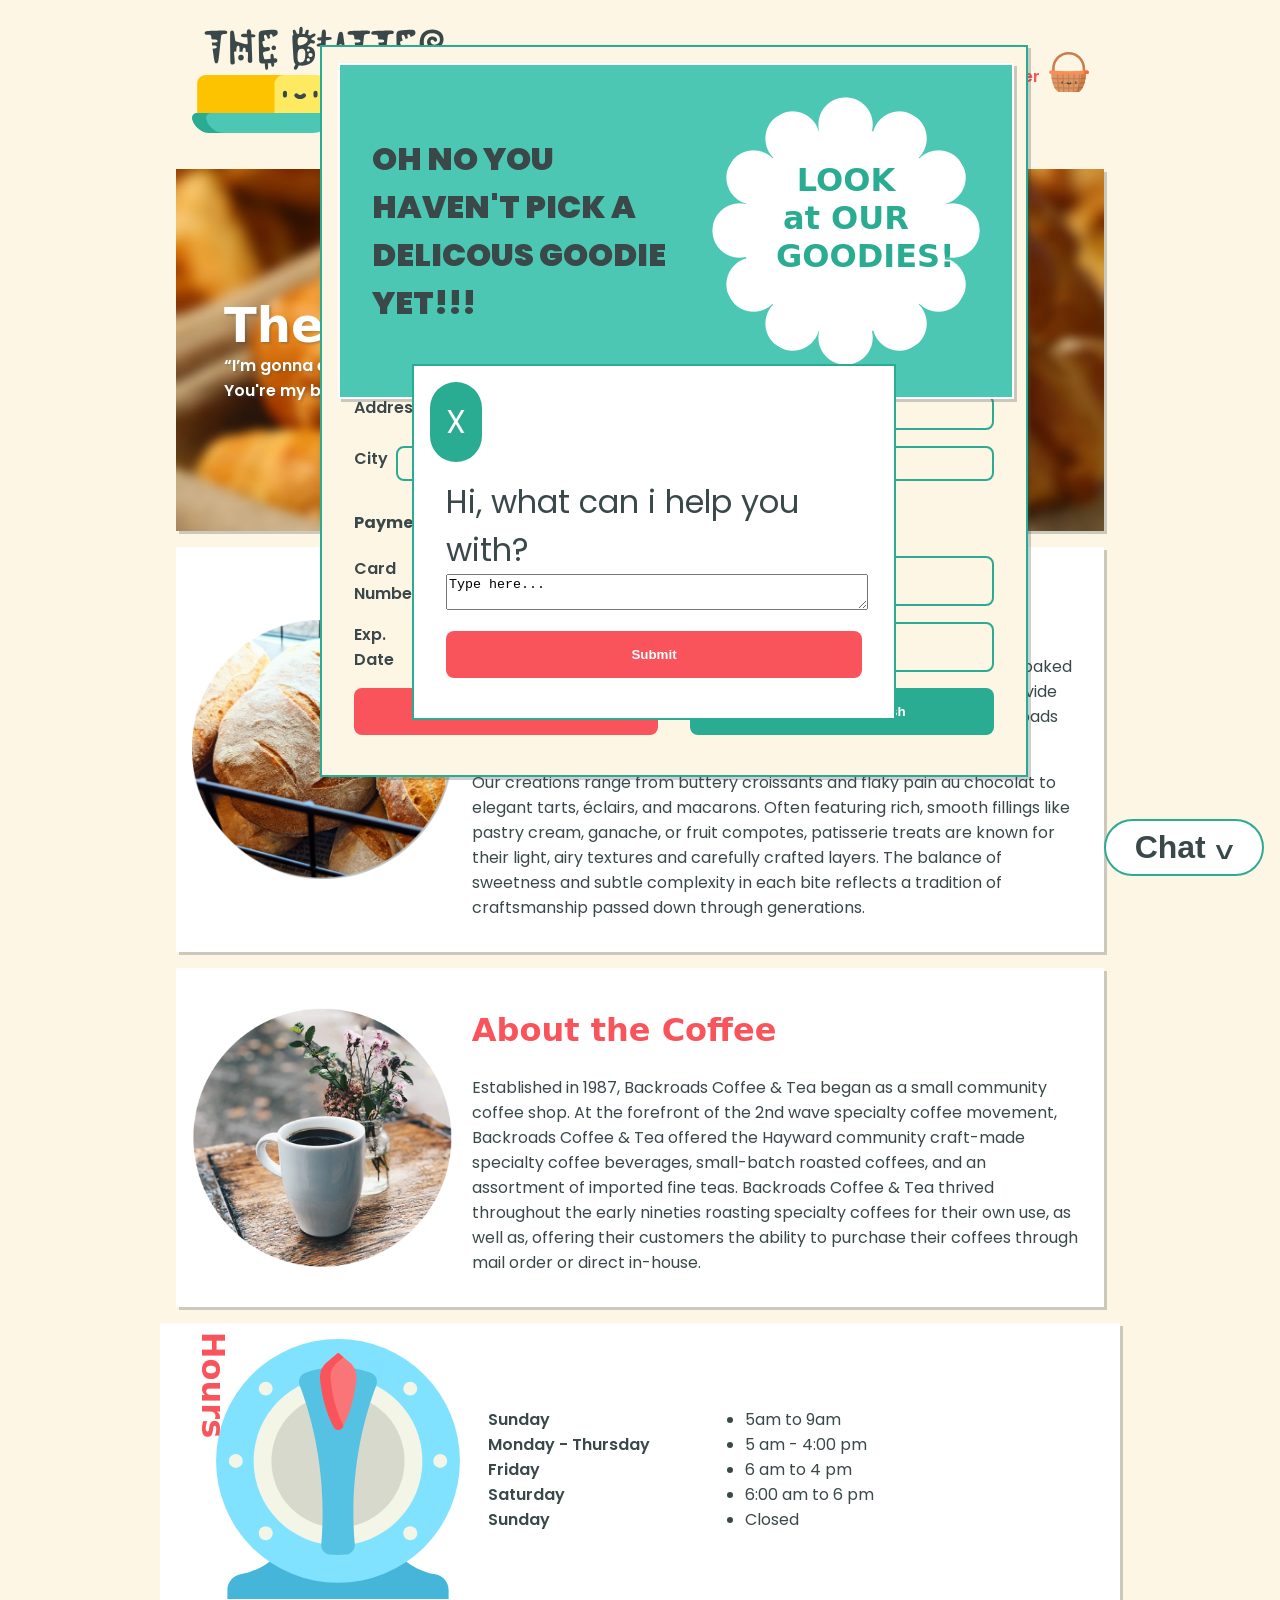
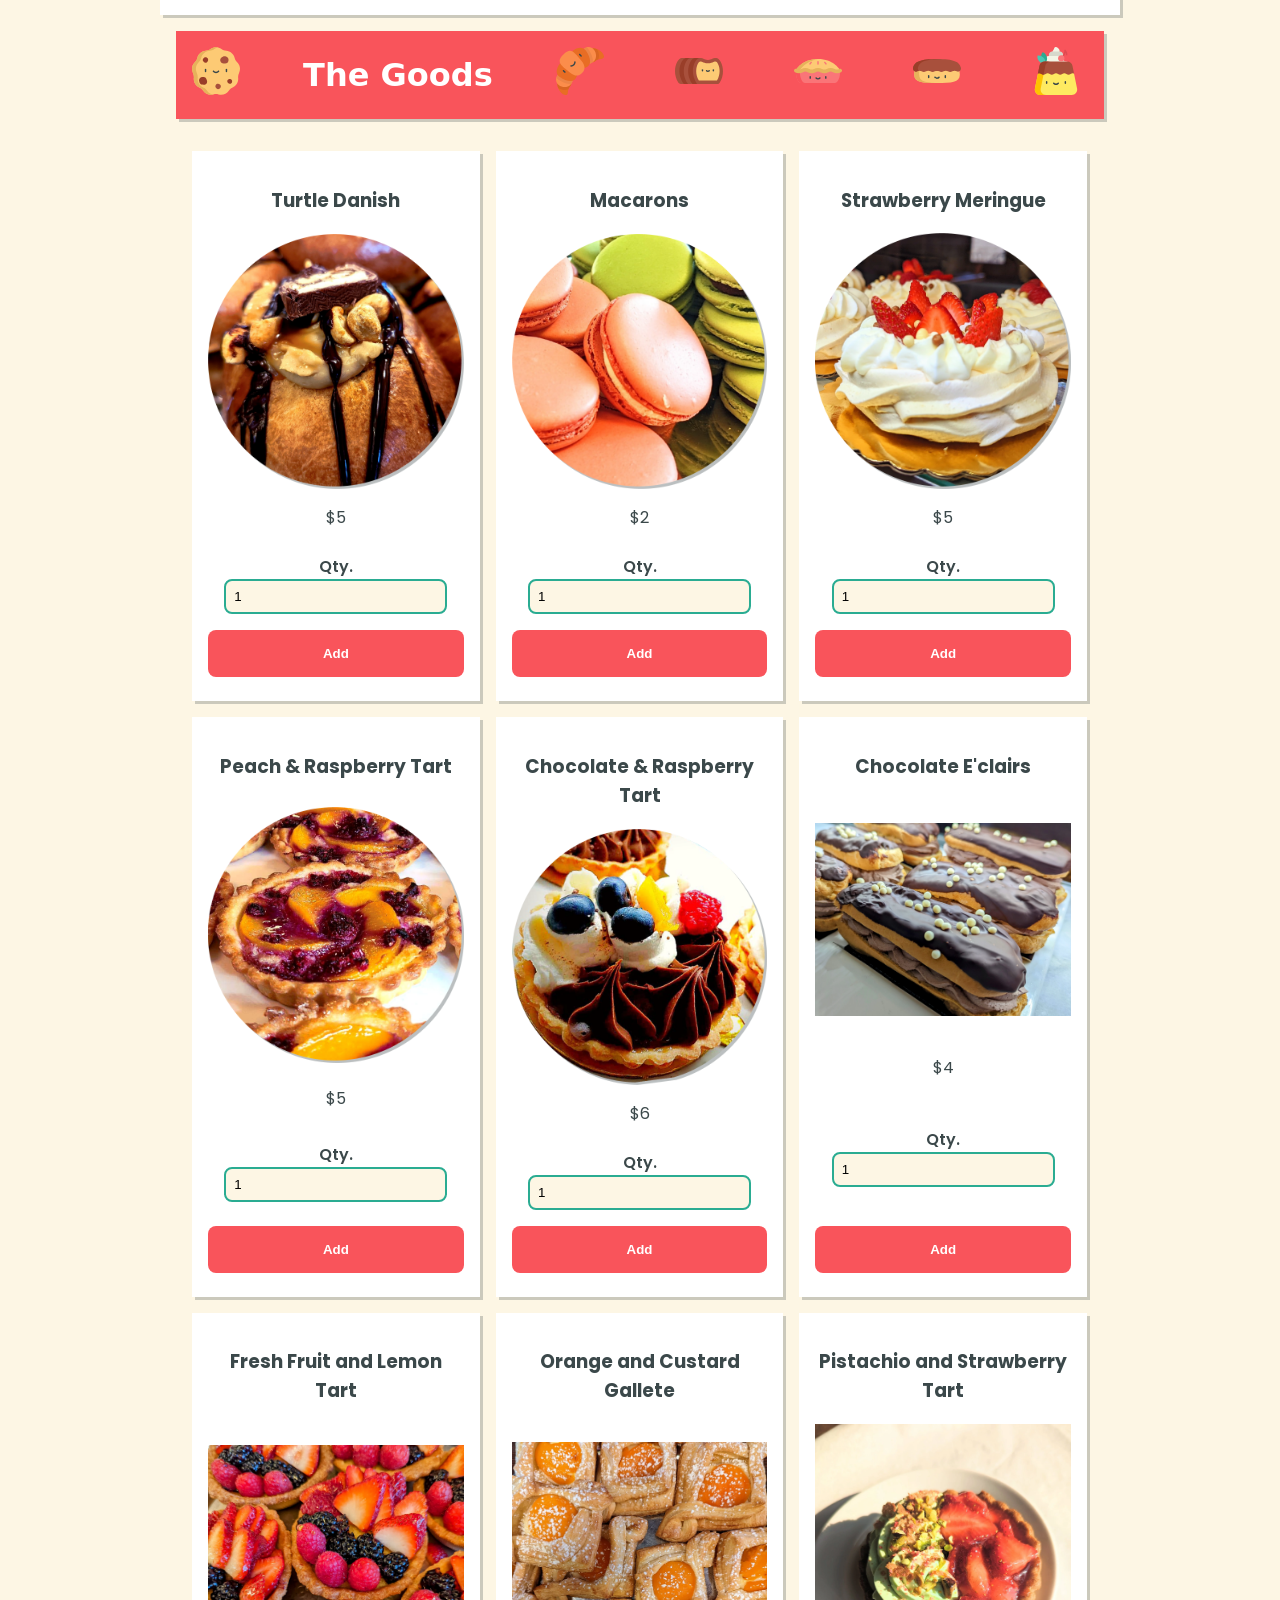
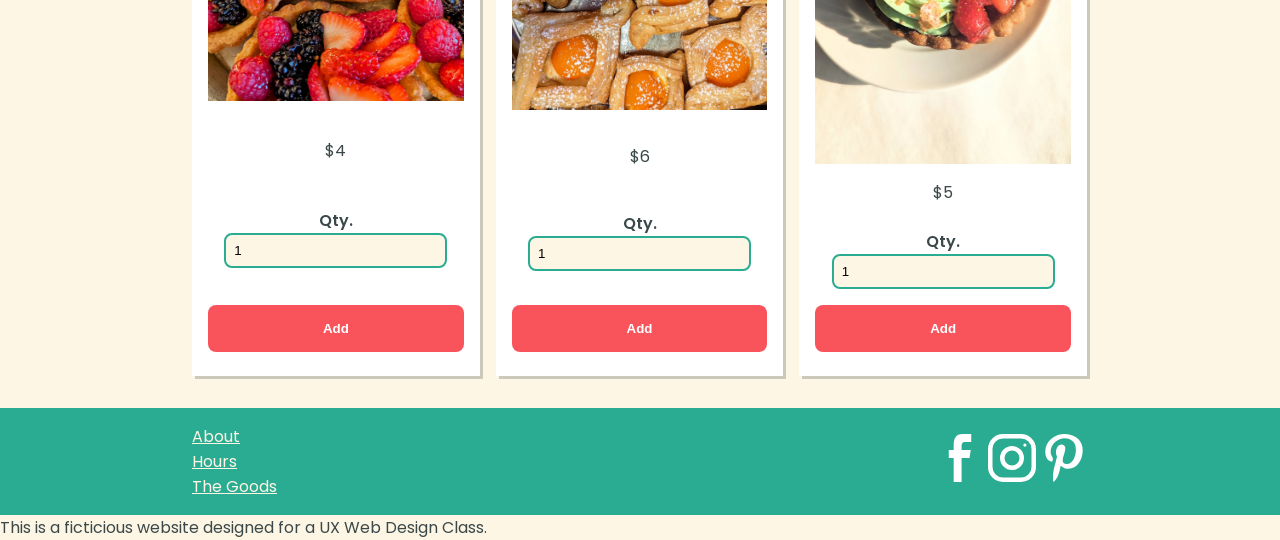
==== commit ef0b5fe9: "added somethings to the forms" ====
--- a/index.html
+++ b/index.html
@@ -4,7 +4,7 @@
     <meta charset="UTF-8">
     <meta http-equiv="X-UA-Compatible" content="IE=edge">
     <meta name="viewport" content="width=device-width, initial-scale=1.0">
-    <script type="text/javascript" src="//script.crazyegg.com/pages/scripts/0134/0431.js" async="async"></script>
+    <script defer src="https://t.contentsquare.net/uxa/39e33aa823963.js"></script>
     <title>The Butter Half - Bakery</title>
     <link rel="stylesheet" href="styles.css">
     <script src="scripts.js"></script>
@@ -55,7 +55,7 @@
             <img src="images/timer.svg" alt="blue timer">
             <div>
                 <h2>Hours</h2>
-                <p>Sunday
+                <p>Sunday<br>
                     Monday - Thursday<br>
                     Friday<br>
                     Saturday<br>
@@ -84,35 +84,35 @@
                     <h3>Turtle Danish</h3>
                     <img src="images/danish.png" alt="delicious danish">
                     <p>$5</p>
-                    <label>Qty.<input type="number"></label>
-                    <button onclick="addtoCart()">Add</button>
+                    <label>Qty.<input type="number" name="danish" id="danish" min="0" value="1"></label>
+                    <button onclick="addtoCart(); getDanish();">Add</button>
                 </div>
                 <div>
                     <h3>Macarons</h3>
                     <img src="images/macarons.png" alt="macarons">
                     <p>$2</p>
-                    <label>Qty.<input type="number"></label>
+                    <label>Qty.<input type="number" name="macarons" min="0" value="1"></label>
                     <button onclick="addtoCart()">Add</button>
                 </div>
                 <div>
                     <h3>Strawberry Meringue</h3>
                     <img src="images/strawberry-meringue.png" alt="strawberry meringue">
                     <p>$5</p>
-                    <label>Qty.<input type="number"></label>
+                    <label>Qty.<input type="number" name="meringue" min="0" value="1"></label>
                     <button onclick="addtoCart()">Add</button>
                 </div>
                 <div>
                     <h3>Peach & Raspberry Tart</h3>
                     <img src="images/peach-and-raspberry-tart.png" alt="Peach and Raspberry tart">
                     <p>$5</p>
-                    <label>Qty.<input type="number"></label>
+                    <label>Qty.<input type="number" name="peach-and-raspberry-tart" value="1"></label>
                     <button onclick="addtoCart()">Add</button>
                 </div>
                 <div>
                     <h3>Chocolate & Raspberry Tart</h3>
                     <img src="images/chocolate-raspberry-tart.png" alt="Fruit tart">
                     <p>$6</p>
-                    <label>Qty.<input type="number"></label>
+                    <label>Qty.<input type="number" name="chocolate-raspberry-tart" min="0" value="1"></label>
                     <button onclick="addtoCart()">Add</button>
                 </div>
         
@@ -120,28 +120,28 @@
                     <h3>Chocolate E'clairs</h3>
                     <img src="images/chocolate-eau-clair.webp" alt="Fruit custard tart">
                     <p>$4</p>
-                    <label>Qty.<input type="number"></label>
+                    <label>Qty.<input type="number" name="chocolate-eau-clair" min="0" value="1"></label>
                     <button onclick="addtoCart()">Add</button>
                 </div>
                 <div>
                     <h3>Fresh Fruit and Lemon Tart</h3>
                     <img src="images/fruit-tart.webp" alt="Fruit custard tart">
                     <p>$4</p>
-                    <label>Qty.<input type="number"></label>
+                    <label>Qty.<input type="number" name="fruit-tart" min="0" value="1"></label>
                     <button onclick="addtoCart()">Add</button>
                 </div>
                 <div>
                     <h3>Orange and Custard Gallete</h3>
                     <img src="images/orange-gallete.webp" alt="Fruit custard tart">
                     <p>$6</p>
-                    <label>Qty.<input type="number"></label>
+                    <label>Qty.<input type="number" name="orange-gallete" min="0" value="1"></label>
                     <button onclick="addtoCart()">Add</button>
                 </div>
                 <div>
                     <h3>Pistachio and Strawberry Tart</h3>
                     <img src="images/pistachio-strawberry-tart.webp" alt="Fruit custard tart">
                     <p>$5</p>
-                    <label>Qty.<input type="number"></label>
+                    <label>Qty.<input type="number" min="0" name="pistachio-strawberry-tart" value="1"></label>
                     <button onclick="addtoCart()">Add</button>
                 </div>
         </form>
@@ -159,6 +159,10 @@
                 <p>Price $1.00</p>
                 <label><input type="checkbox">Keep in Cart</label>
                 <label><input type="checkbox">Remove from Cart</label>
+            </div>
+            <div>
+                <h4>Total</h4>
+                <p>$0.00</p>
             </div>
             <h4>Information</h4>
             <div>
@@ -237,5 +241,6 @@
             <a href="https://www.pinterest.com/"><img src="images/pinterest.svg" alt="pinterest"></a>
         </div>
     </footer>
+    <span>This is a ficticious website designed for a UX Web Design Class.</span>
 </body>
 </html>
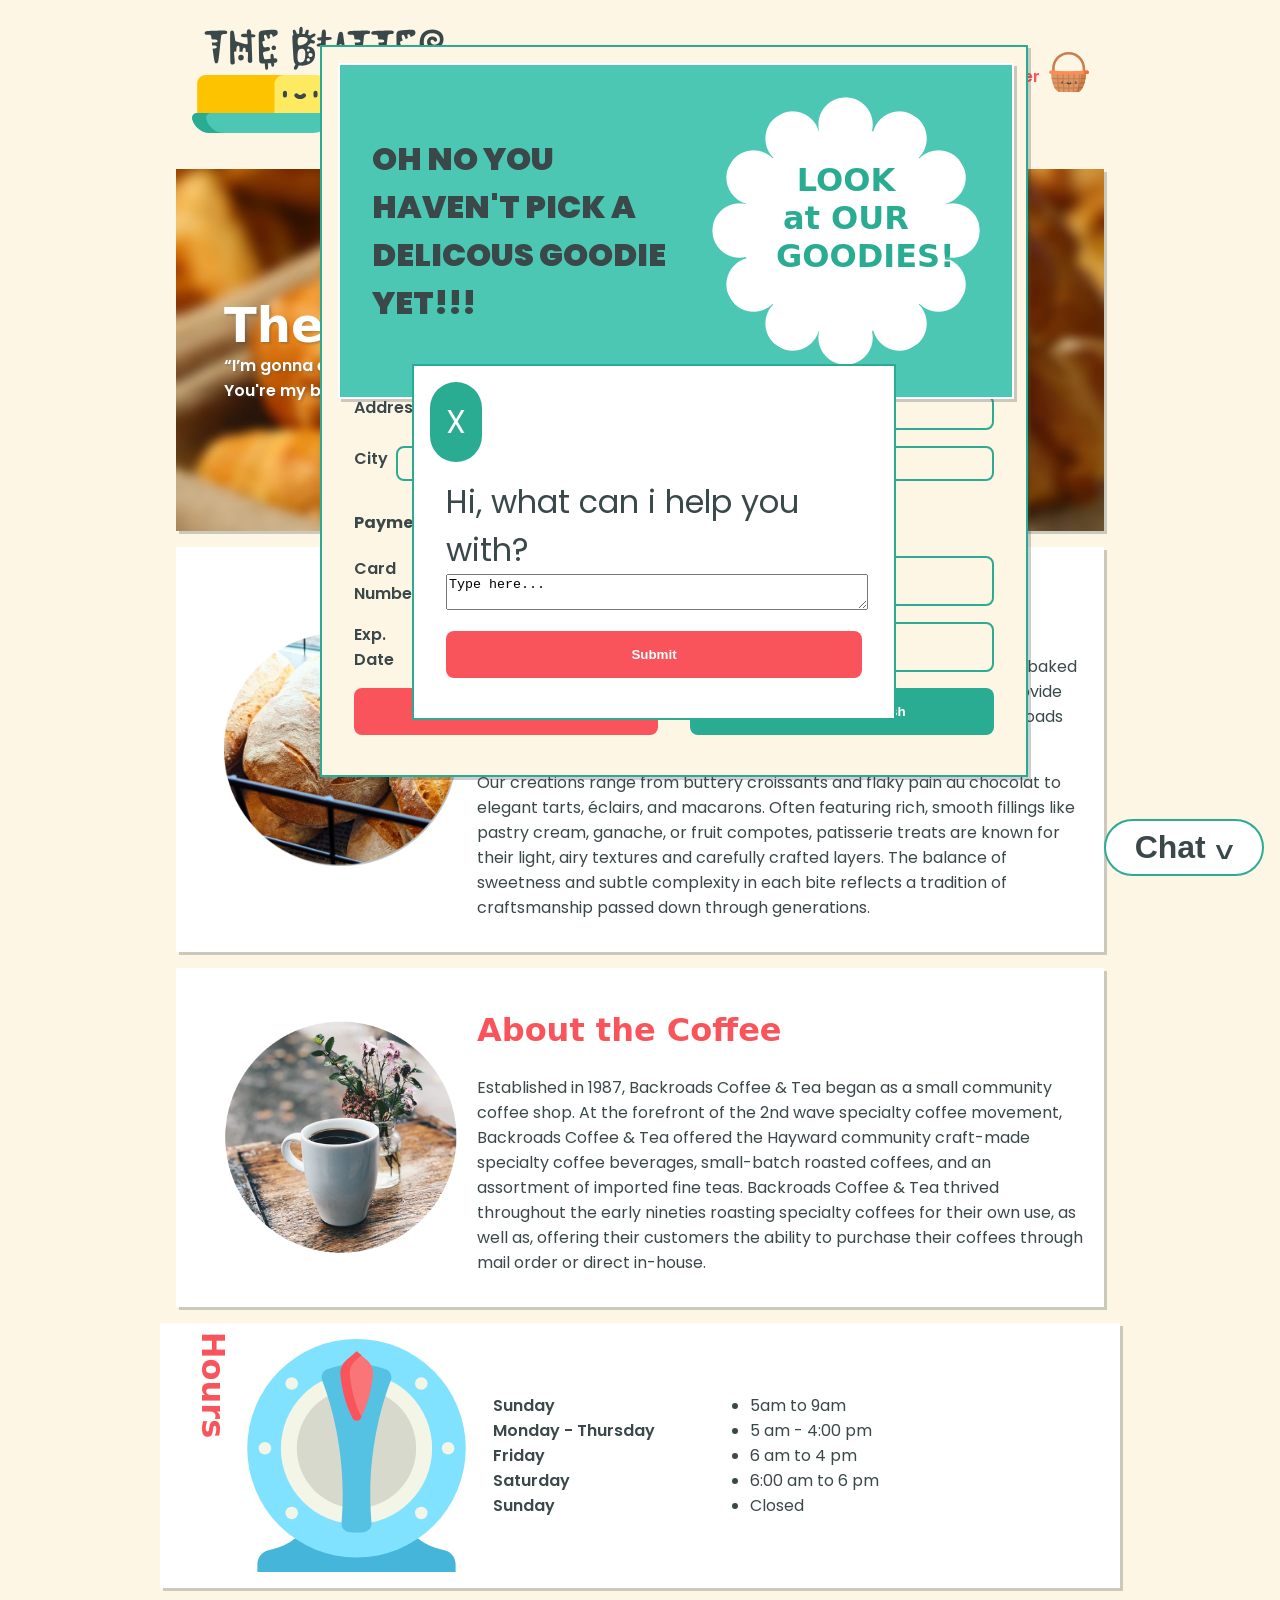
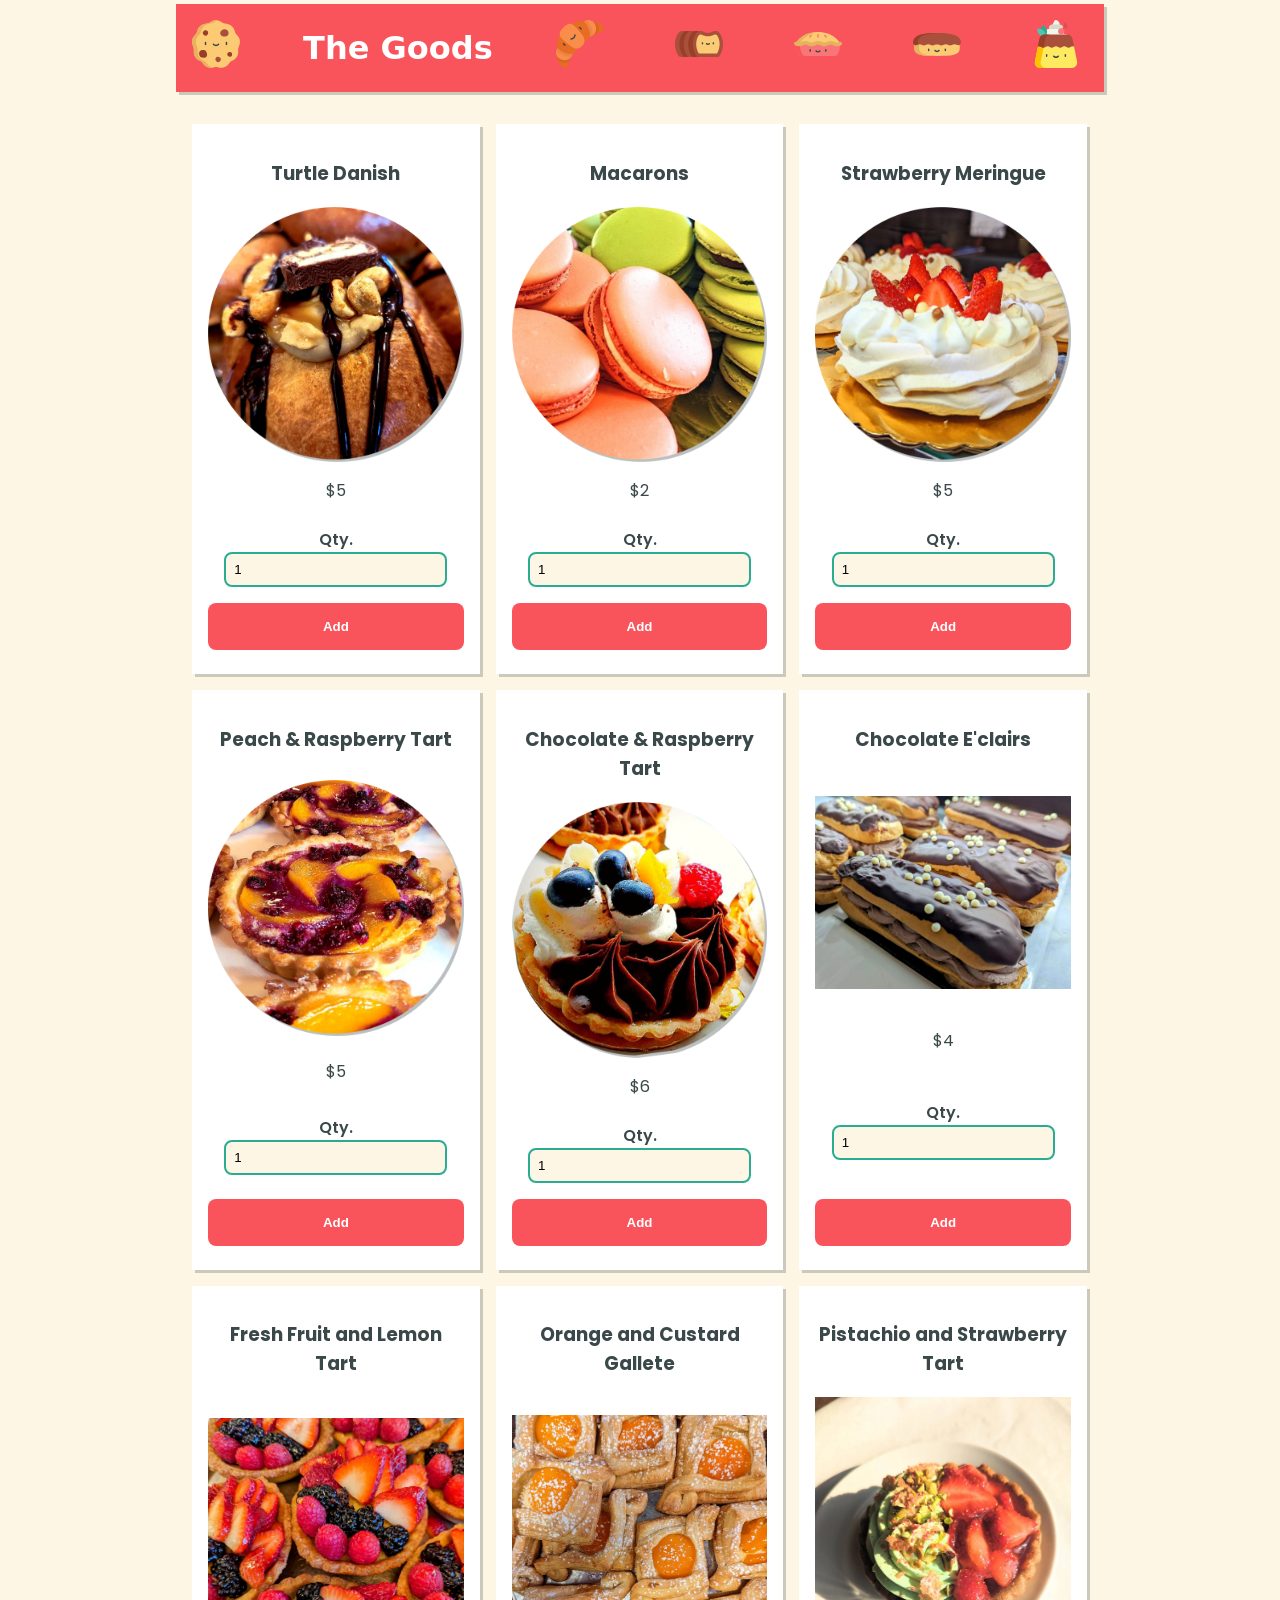
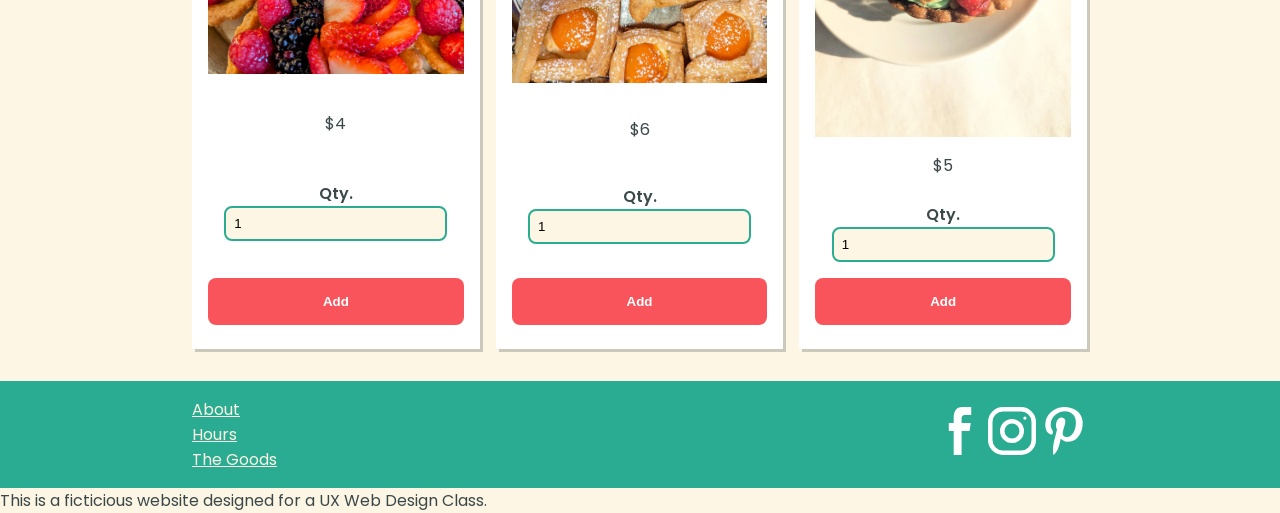
==== commit 43cc8490: "updated hour image" ====
--- a/index.html
+++ b/index.html
@@ -85,7 +85,7 @@
                     <img src="images/danish.png" alt="delicious danish">
                     <p>$5</p>
                     <label>Qty.<input type="number" name="danish" id="danish" min="0" value="1"></label>
-                    <button onclick="addtoCart(); getDanish();">Add</button>
+                    <button onclick="addtoCart();">Add</button>
                 </div>
                 <div>
                     <h3>Macarons</h3>
--- a/styles.css
+++ b/styles.css
@@ -541,7 +541,8 @@
         margin:auto;
     }
     main>.about>img, main>.hours>img{
-        width:29%;
+        width:26%;
+        margin-left: 2rem;
         max-width: 300px;
         vertical-align:middle;
         display:inline-block;
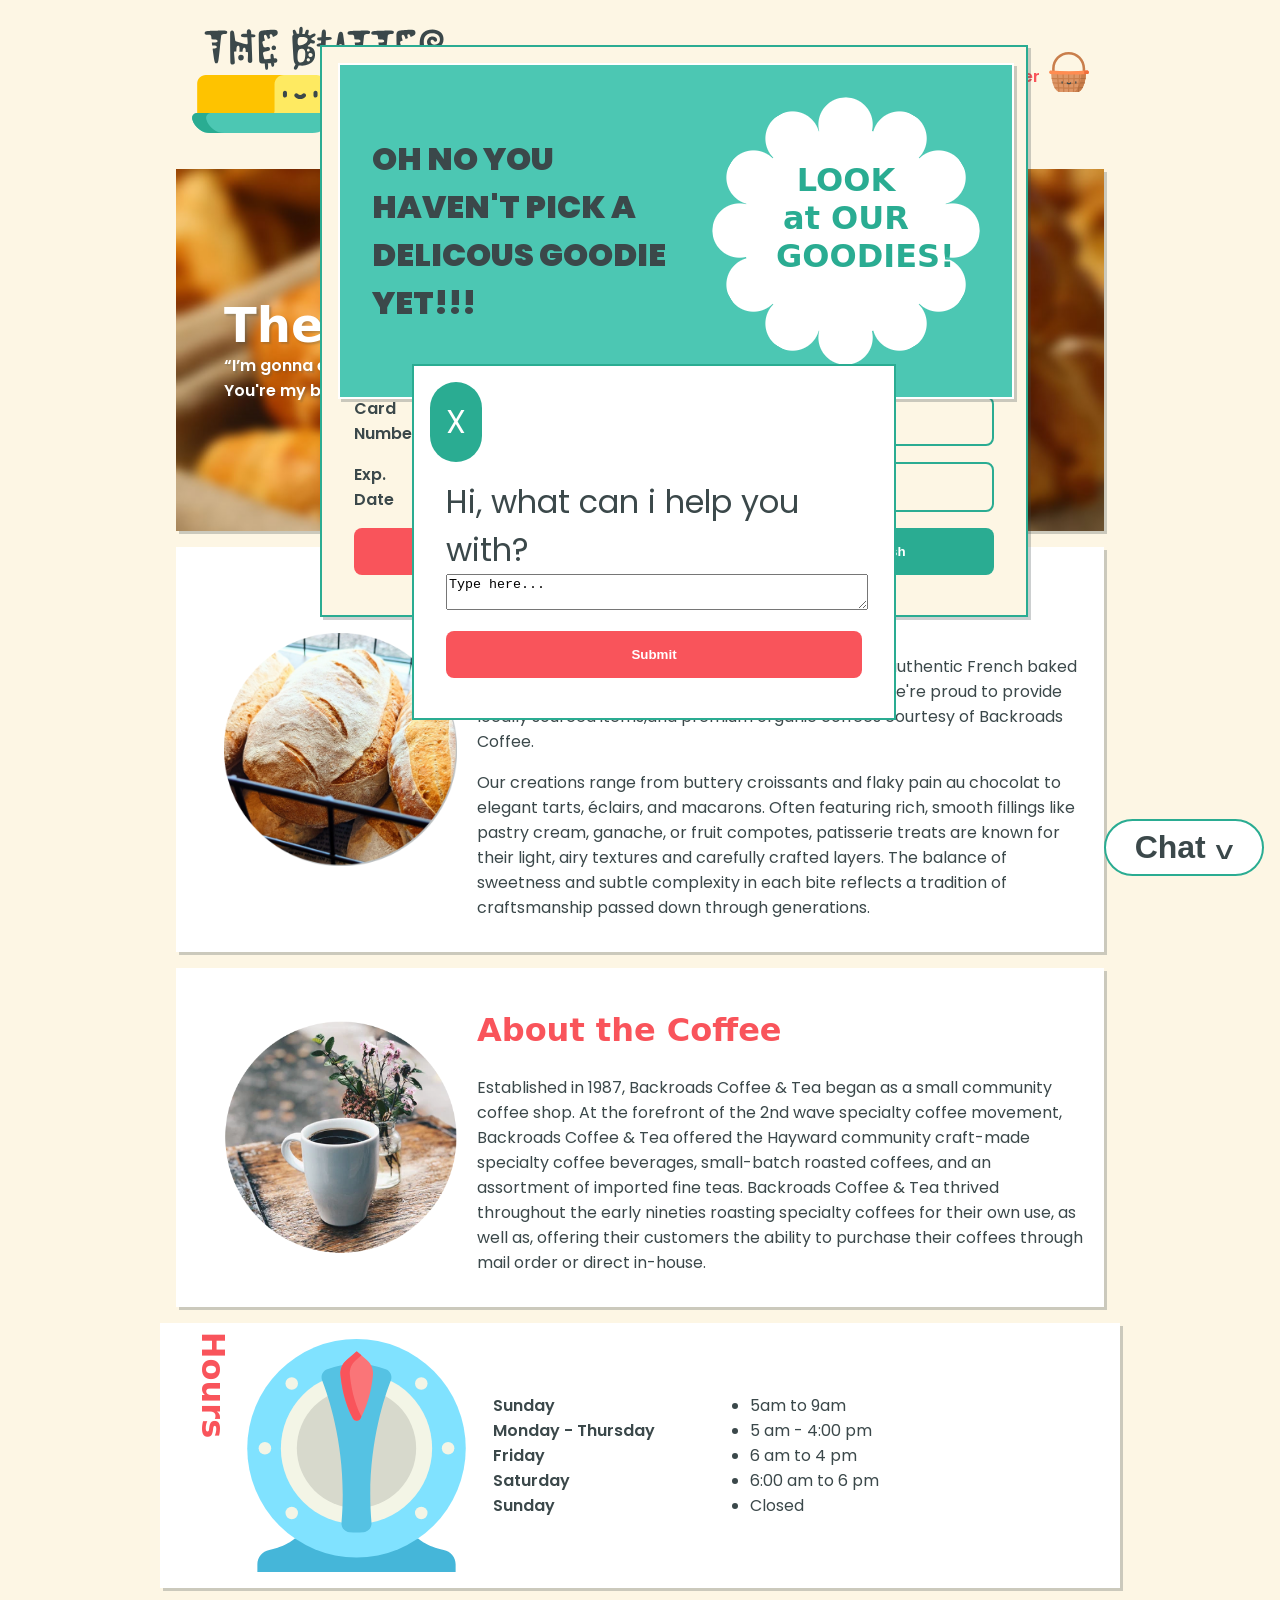
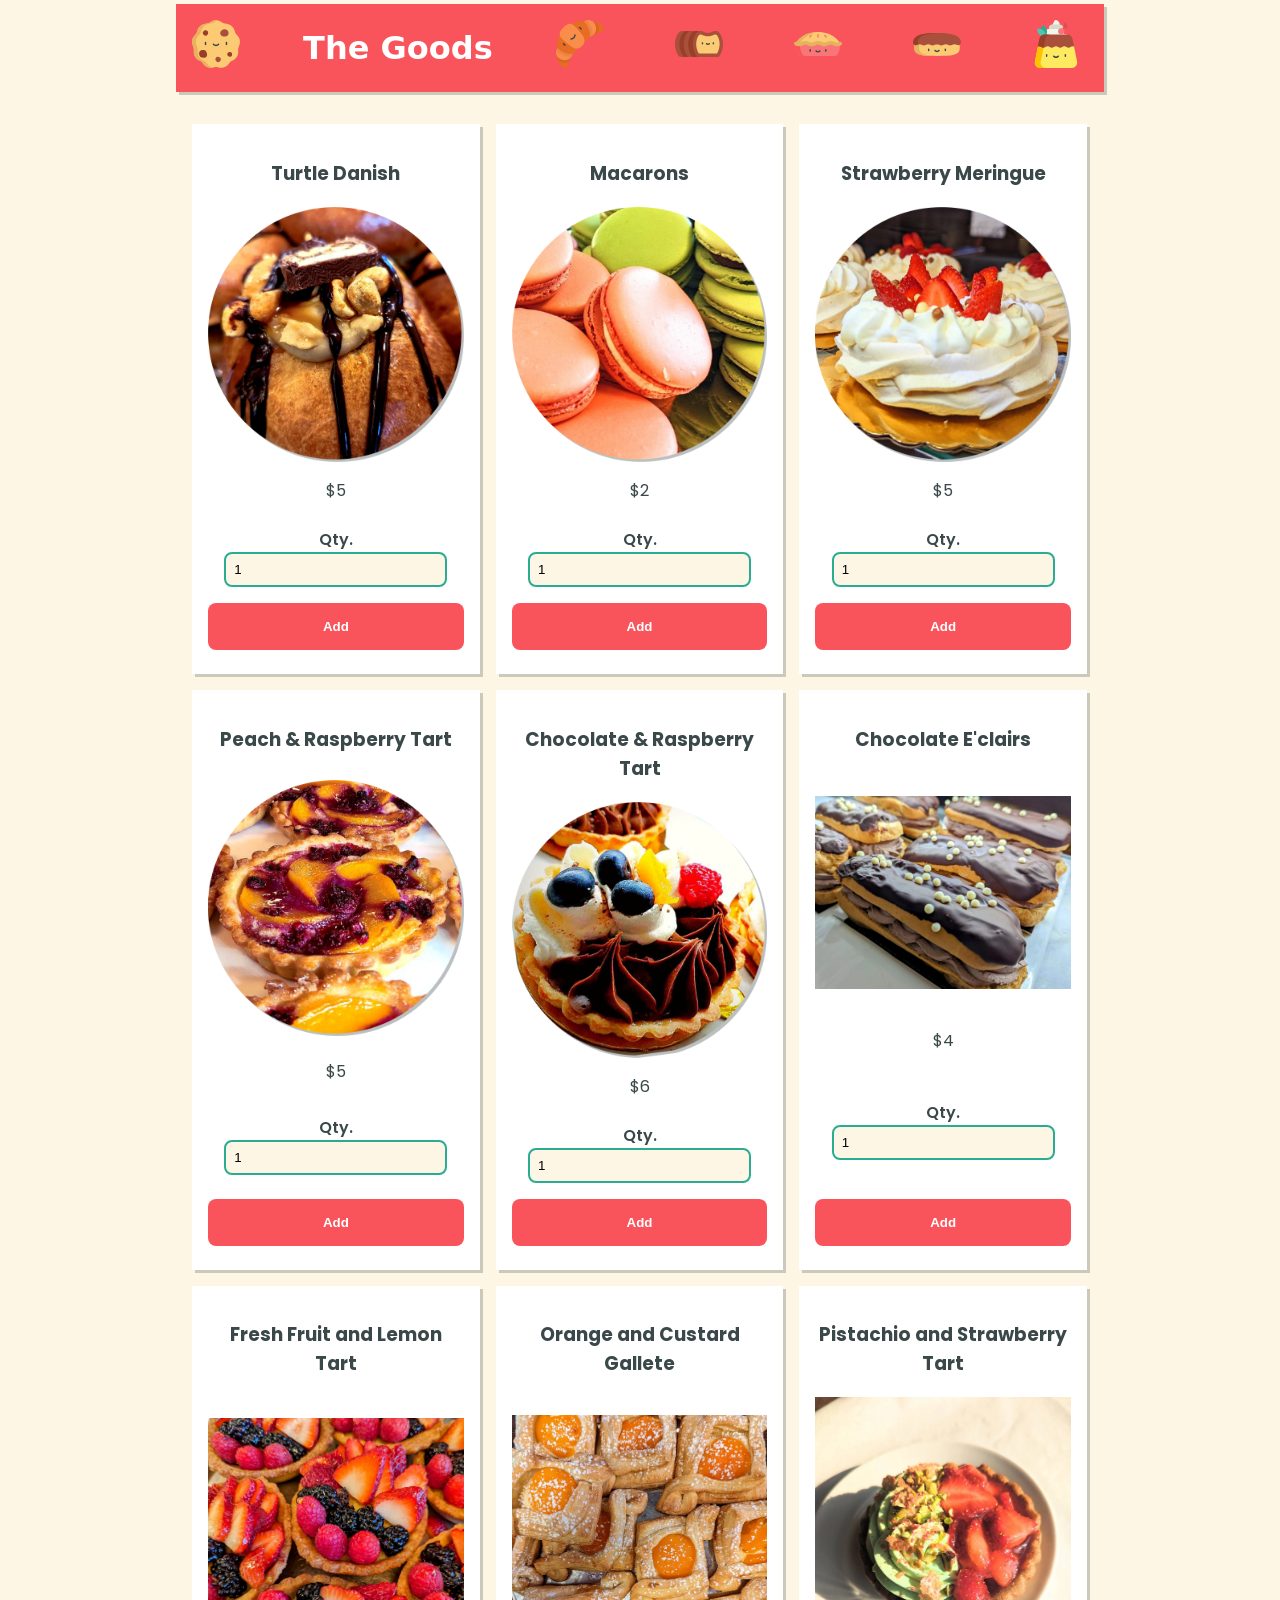
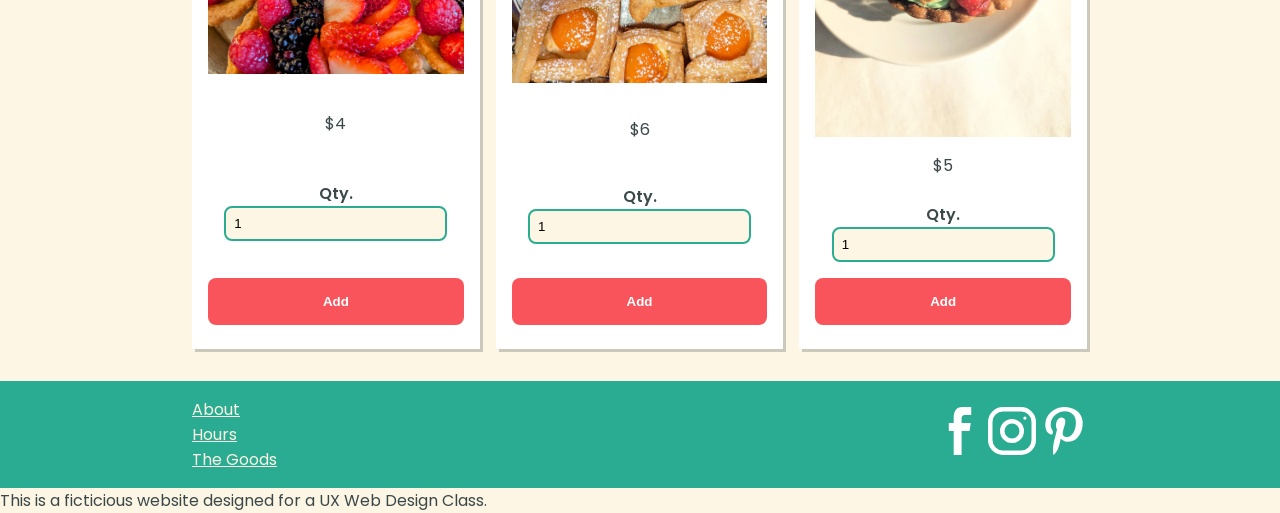
==== commit 99f2dd9b: "done" ====
--- a/index.html
+++ b/index.html
@@ -11,7 +11,6 @@
     <link rel="preconnect" href="https://fonts.googleapis.com">
     <link rel="preconnect" href="https://fonts.gstatic.com" crossorigin>
     <link href="https://fonts.googleapis.com/css2?family=Poppins:ital,wght@0,100;0,200;0,300;0,400;0,500;0,600;0,700;0,800;0,900;1,100;1,200;1,300;1,400;1,500;1,600;1,700;1,800;1,900&display=swap" rel="stylesheet">
-    <script src="scripts.js"></script>
     <link rel="apple-touch-icon" sizes="180x180" href="images/favicon/apple-touch-icon.png">
     <link rel="icon" type="image/png" sizes="32x32" href="images/favicon/favicon-32x32.png">
     <link rel="icon" type="image/png" sizes="16x16" href="images/favicon/favicon-16x16.png">
@@ -80,90 +79,80 @@
         </section>
         <section class="order">
             <form>
-                <div>
+                <div class="danish">
                     <h3>Turtle Danish</h3>
                     <img src="images/danish.png" alt="delicious danish">
                     <p>$5</p>
                     <label>Qty.<input type="number" name="danish" id="danish" min="0" value="1"></label>
-                    <button onclick="addtoCart();">Add</button>
-                </div>
-                <div>
+                    <button type="button">Add</button>
+                </div>
+                <div class="macarons">
                     <h3>Macarons</h3>
                     <img src="images/macarons.png" alt="macarons">
                     <p>$2</p>
                     <label>Qty.<input type="number" name="macarons" min="0" value="1"></label>
-                    <button onclick="addtoCart()">Add</button>
-                </div>
-                <div>
+                    <button type="button">Add</button>
+                </div>
+                <div class="strawberry-meringue">
                     <h3>Strawberry Meringue</h3>
                     <img src="images/strawberry-meringue.png" alt="strawberry meringue">
                     <p>$5</p>
                     <label>Qty.<input type="number" name="meringue" min="0" value="1"></label>
-                    <button onclick="addtoCart()">Add</button>
+                    <button type="button">Add</button>
                 </div>
                 <div>
-                    <h3>Peach & Raspberry Tart</h3>
+                    <h3 class="peach-and-raspberry-tart">Peach & Raspberry Tart</h3>
                     <img src="images/peach-and-raspberry-tart.png" alt="Peach and Raspberry tart">
                     <p>$5</p>
                     <label>Qty.<input type="number" name="peach-and-raspberry-tart" value="1"></label>
-                    <button onclick="addtoCart()">Add</button>
-                </div>
-                <div>
+                    <button type="button">Add</button>
+                </div>
+                <div class="chocolate-raspberry-tart">
                     <h3>Chocolate & Raspberry Tart</h3>
                     <img src="images/chocolate-raspberry-tart.png" alt="Fruit tart">
                     <p>$6</p>
                     <label>Qty.<input type="number" name="chocolate-raspberry-tart" min="0" value="1"></label>
-                    <button onclick="addtoCart()">Add</button>
+                    <button type="button">Add</button>
                 </div>
         
-                <div>
+                <div class="chocolate-eau-clair">
                     <h3>Chocolate E'clairs</h3>
                     <img src="images/chocolate-eau-clair.webp" alt="Fruit custard tart">
                     <p>$4</p>
                     <label>Qty.<input type="number" name="chocolate-eau-clair" min="0" value="1"></label>
-                    <button onclick="addtoCart()">Add</button>
-                </div>
-                <div>
+                    <button type="button">Add</button>
+                </div>
+                <div class="fruit-tart">
                     <h3>Fresh Fruit and Lemon Tart</h3>
                     <img src="images/fruit-tart.webp" alt="Fruit custard tart">
                     <p>$4</p>
                     <label>Qty.<input type="number" name="fruit-tart" min="0" value="1"></label>
-                    <button onclick="addtoCart()">Add</button>
-                </div>
-                <div>
+                    <button type="button">Add</button>
+                </div>
+                <div class="orange-gallete">
                     <h3>Orange and Custard Gallete</h3>
                     <img src="images/orange-gallete.webp" alt="Fruit custard tart">
                     <p>$6</p>
                     <label>Qty.<input type="number" name="orange-gallete" min="0" value="1"></label>
-                    <button onclick="addtoCart()">Add</button>
-                </div>
-                <div>
+                    <button type="button">Add</button>
+                </div>
+                <div class="pistachio-strawberry-tart">
                     <h3>Pistachio and Strawberry Tart</h3>
                     <img src="images/pistachio-strawberry-tart.webp" alt="Fruit custard tart">
                     <p>$5</p>
                     <label>Qty.<input type="number" min="0" name="pistachio-strawberry-tart" value="1"></label>
-                    <button onclick="addtoCart()">Add</button>
+                    <button type="button">Add</button>
                 </div>
         </form>
         </section>
-        <div class="cart">
+        <div class="cart add">
             <form>
             <h3>Cart</h3>
             <div class="oh-no">
                 <p>OH NO YOU HAVEN'T PICK A DELICOUS GOODIE YET!!!</p>
                 <a href="#order" class="button">LOOK at OUR GOODIES!</a>
             </div>
-            <div>
-                <h4>Item Name</h4>
-                <p>1</p>
-                <p>Price $1.00</p>
-                <label><input type="checkbox">Keep in Cart</label>
-                <label><input type="checkbox">Remove from Cart</label>
-            </div>
-            <div>
-                <h4>Total</h4>
-                <p>$0.00</p>
-            </div>
+            <div class="cart-items"></div>
             <h4>Information</h4>
             <div>
                 <label>First
--- a/styles.css
+++ b/styles.css
@@ -257,7 +257,7 @@
     width:3rem;
 }
 
-.cart{
+.cart.add{
     background-color: #fdf6e4;
     display: block;
     position: fixed;
@@ -287,7 +287,7 @@
     justify-self: center;
     flex-direction: column;
 }
-.oh-no.remove, .cart.remove{
+.oh-no.remove{
     display: none;
 }
 dialog{
@@ -408,12 +408,19 @@
 .cart>form{
     justify-content: flex-start;
 }
-.cart>form>div{
+.cart-items{
+    display: flex;
+    flex-wrap: wrap;
+}
+.cart-items>div, .cart>form>div{
     display: flex;
     justify-content: space-between;
     align-items: center;
     gap:2rem;
     
+}
+.cart-items>div{
+    flex-basis: 100%;
 }
 .cart label{
     width: 100%;
@@ -433,8 +440,8 @@
 .exit:hover{
     background-color: #f9545b;
 }
-.cart.add{
-    display: block
+.cart{
+    display: none;
 }
 .chat>button{
     position: fixed;
@@ -565,10 +572,7 @@
     footer{
         padding:1rem calc((100% - 56rem)/2);
     }
-    .cart>form>div{
-        flex-wrap: nowrap;
-    }
-    .cart{
+    .cart.add{
         width:50vw;
         left:25vw;
     }
